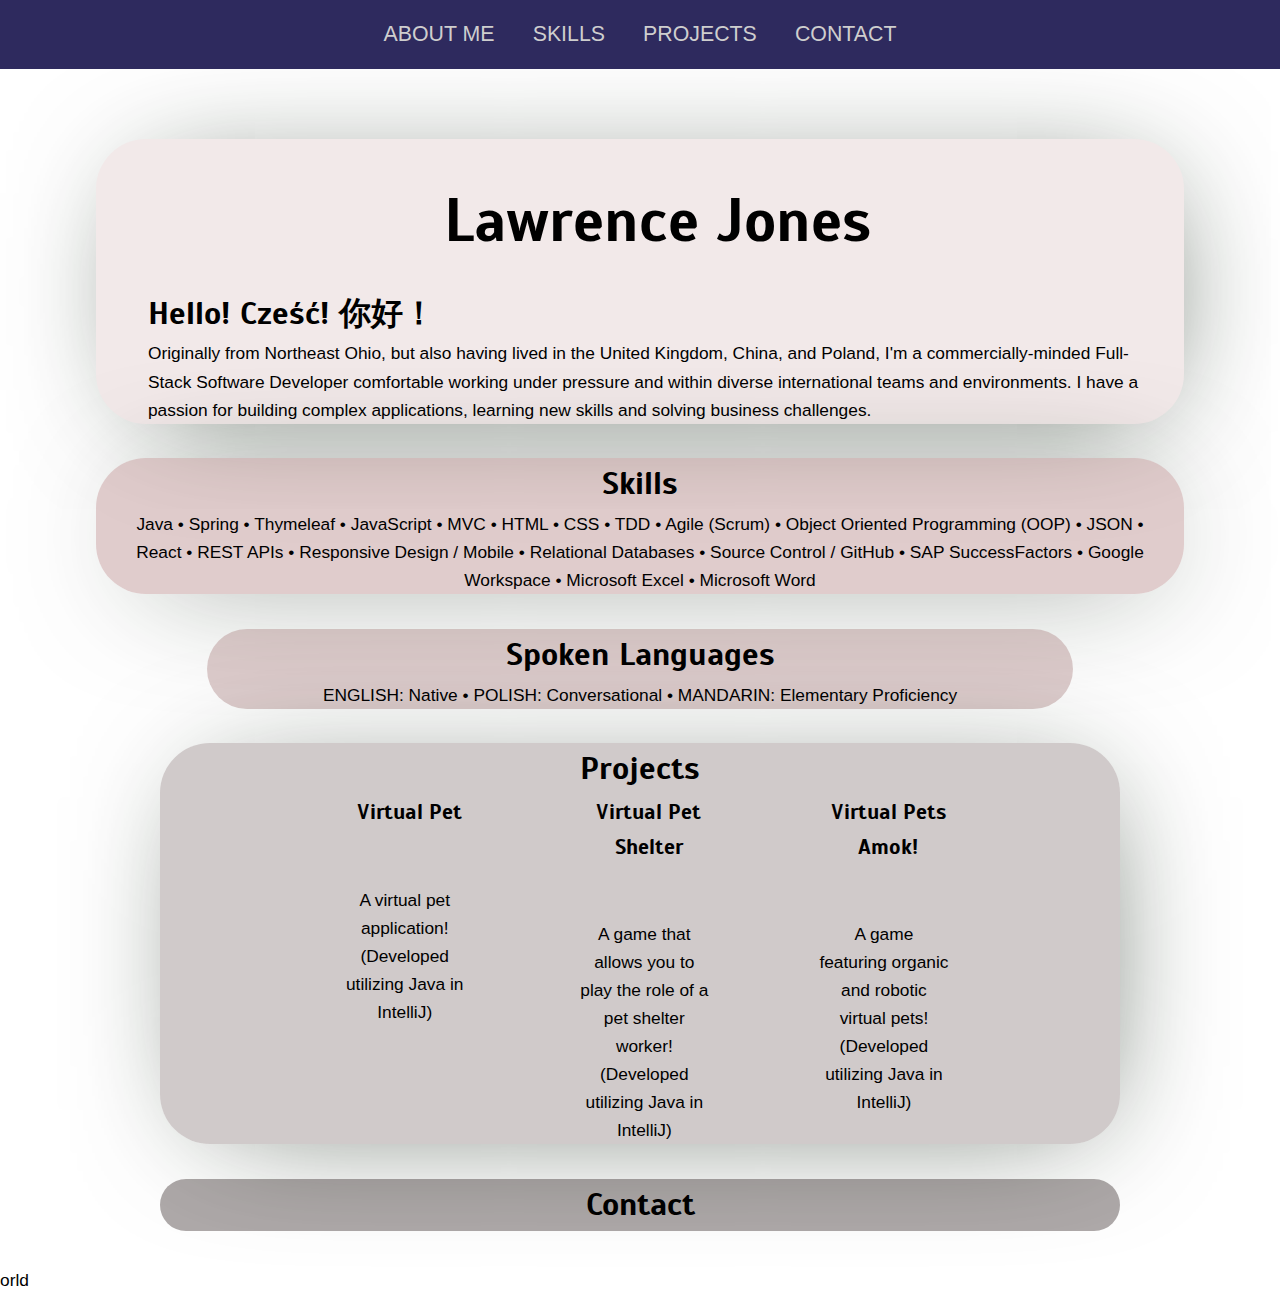
==== index.html @ 0babbcbe "new" ====
<!DOCTYPE html>
<html lang="en">
  <head>
    <meta charset="UTF-8" />
    <meta name="viewport" content="width=device-width, initial-scale=1.0" />
    <link
      rel="stylesheet"
      href="path/to/font-awesome/css/font-awesome.min.css"
    />
    <link rel="stylesheet" href="style.css" />
    <title>Personal Portfolio Site</title>
  </head>

  <body>

    <div class="container1">

      <header class="header">
            <h1 id="header__logo">Lawrence Jones</h1>
        <nav class="header__nav">
          <ul class="header__nav_list">
            <li class="header__nav_listItem"><a href="#">ABOUT ME</a></li>
            <li class="header__nav_listItem"><a href="#">SKILLS</a></li>
            <li class="header__nav_listItem"><a href="#">PROJECTS</a></li>
            <li class="header__nav_listItem"><a href="#">CONTACT</a></li>
          </ul>
        </nav>
      </header>
     
      <section class="profile">
        <figure>
          <img src="assets/Profile.jpg" alt="" class="profile__image" />
        </figure>
        <article class="profile__heading">
          <h2>Hello! Cześć! 你好！</h2>
          <p>
            Originally from Northeast Ohio, but also having lived in the
            United Kingdom, China, and Poland, I'm a commercially-minded Full-Stack Software Developer comfortable working under pressure and within diverse international teams and environments. I have a passion for building complex applications, learning new skills and solving business challenges.
          </p>
        </article>
      </section>
    </div>
    <div class="container2">
        <h2 id="skills__title`">Skills</h2>
        <ul>
          <li> Java • Spring • Thymeleaf • JavaScript • MVC • HTML • CSS • TDD • Agile (Scrum) • Object Oriented Programming (OOP) • JSON • React • REST APIs • Responsive Design / Mobile • Relational Databases • Source Control / GitHub • SAP SuccessFactors • Google Workspace • Microsoft Excel • Microsoft Word</li>
        </ul>
      </header>
        </article>
      </section>
    </div>
    <div class="container3">
      <h2 id="spoken__title`">Spoken Languages</h2>
        <li> ENGLISH: Native • POLISH: Conversational • MANDARIN: Elementary Proficiency</li>
    </header>
      </article>
    </section>
  </div>
    <div class="container4">
    </section>
    <h2 id="projects__logo">Projects</h2>
    <section class="projects">

      <article class="projects__column">
        <h3 class="projects__column">Virtual Pet</h3>
        <figure class="projects__column_figure">
          <img src="assets/virtual-pet.jpg" alt="" class="projects__column" />
          <input
            type="button"
            class="projects__column_button"
            value="Click For Information"
          />
        </figure>
        <p>A virtual pet application! (Developed utilizing Java in IntelliJ)</p>
      </article>
      <article class="projects__column">
        <h3 class="projects__column">Virtual Pet Shelter</h3>
        <figure class="projects__column_figure">
          <img
            src="assets/virtual-pet-shelter.jpg"
            alt=""
            class="projects__column"
          />
          <input
            type="button"
            class="projects__column_button"
            value="Click For Information"
          />
        </figure>
        <p>
          A game that allows you to play the role of a pet shelter worker! (Developed utilizing Java in IntelliJ)
        </p>
      </article>
      <article class="projects__column">
        <h3 class="projects__column">Virtual Pets Amok!</h3>
        <figure class="projects__column_figure">
          <img
            src="assets/virtual-pets-amok.jpg"
            alt=""
            class="projects__column"
          />
          <input
            type="button"
            class="projects__column_button"
            value="Click For Information"
          />
        </figure>
        <p>A game featuring organic and robotic virtual pets! (Developed utilizing Java in IntelliJ) </p>
      </article>
  </div>
</div>
<div class="container5">
    <h2 id="contact__title`">Contact</h2>

  </header>
    </article>
  </section>
</div>
<div class="container3">
</section>
<footer class="footer">

</footer>
    </div>
  </body>
</html>
orld
---- style.css ----
@import url("https://fonts.googleapis.com/css2?family=Heebo&family=Ramabhadra&family=Scada");

* {
  box-sizing: border-box;
  margin: 0;
  padding: 0;
}

html {
  color: #000000;
  font: 18px/1.618 sans-serif;
  font-family:Verdana, Geneva, Tahoma, sans-serif;
  font-size: 13pt;
}

h1 {
  font-style: bold;
  text-align: center;
  font-family: "scada";
}

h2 {
  font-size: 24pt;
  font-style: normal;
  font-family: "scada";
}

h3 {
  font-family: "scada";
  font-size: 16pt;
  font-style: normal;
}

a {
  color: rgb(206, 206, 206);
  padding: 0.2rem 0.1rem;
  text-decoration: none;
  font-size: 16pt;
}

.container1 {
  background-color: #f2e9e9;
  border-radius: 50px;
  margin: 2.25rem auto;
  max-width: 80rem;
  max-height: 50rem;
  margin-top: .5rem;
  margin-bottom: 2em;
  width: 85%;
  box-shadow: 10px 10px 131px -44px rgba(0, 0, 0, 0.75);
  -webkit-box-shadow: 10px 10px 131px -44px rgba(11, 28, 11, 0.75);
  -moz-box-shadow: 10px 10px 131px -44px rgba(0, 0, 0, 0.75);
}

.container2 {
  background-color: #aa72725d;
  border-radius: 50px;
  list-style-type: none;
  list-style: none;
  text-align: center;
  margin: 2.25rem auto;
  max-width: 80rem;
  margin-top: .5em;
  margin-bottom: 2em;
  width: 85%;
  box-shadow: 10px 10px 131px -44px rgba(0, 0, 0, 0.75);
  -webkit-box-shadow: 10px 10px 131px -44px rgba(11, 28, 11, 0.75);
  -moz-box-shadow: 10px 10px 131px -44px rgba(0, 0, 0, 0.75);
}

.container3 {
  background-color: #a576765d;
  border-radius: 50px;
  text-align: center;
  list-style-type: none;
  margin: 3.25rem auto;
  max-width: 50rem;
  margin-top: 1rem;
  margin-bottom: 2em;
  width: 75%;
  box-shadow: 10px 10px 131px -44px rgba(0, 0, 0, 0.75);
  -webkit-box-shadow: 10px 10px 131px -44px rgba(11, 28, 11, 0.75);
  -moz-box-shadow: 10px 10px 131px -44px rgba(0, 0, 0, 0.75);
}

.container4 {
  background-color: #7d6d6d5d;
  border-radius: 50px;
  list-style-type: none;
  text-align: center;
  margin: 3.25rem auto;
  max-width: 60rem;
  margin-top: 1rem;
  margin-bottom: 2em;
  width: 75%;
  box-shadow: 10px 10px 131px -44px rgba(0, 0, 0, 0.75);
  -webkit-box-shadow: 10px 10px 131px -44px rgba(11, 28, 11, 0.75);
  -moz-box-shadow: 10px 10px 131px -44px rgba(0, 0, 0, 0.75);
}

.container5 {
  background-color: #2213135d;
  border-radius: 50px;
  list-style-type: none;
  text-align: center;
  margin: 3.25rem auto;
  max-width: 80rem;
  margin-top: 1rem;
  margin-bottom: 2em;
  width: 75%;
  box-shadow: 10px 10px 131px -44px rgba(0, 0, 0, 0.75);
  -webkit-box-shadow: 10px 10px 131px -44px rgba(11, 28, 11, 0.75);
  -moz-box-shadow: 10px 10px 131px -44px rgba(0, 0, 0, 0.75);
}

.header {
  display: flex;
  align-items: center;
  justify-content: center;
  margin-top: 8em;
  text-shadow: lightblue;
  font-size: 3;
}

#header__logo {
  margin-left: 2rem;
  font-style: bold;
  margin-top: 2rem;
  font-size: 45pt;
  text-align: center;
  margin-bottom: 1;
}

.header__nav_list {
  position: fixed;
  top: 0;
  left: 0;
  width: 100%;
  display: flex;
  flex-flow: row;
  justify-content: center;
  background: rgb(46, 42, 94);
}

.header__nav_listItem {
  list-style-type: none;
  margin: 1rem;
}

.header__nav_listItem:hover {
  background-color: rgb(121, 138, 156);
  border: 1px solid #0e1346;
  border-radius: 0;
  transition: 1.9s;
}

.profile {
  display: flex;
  justify-content: space-between;
  margin: 1rem;
}

.profile__heading {
  display: flex;
  flex-direction: column;
  margin-left: 2rem;
}

.profile__image {
  border-radius: 50px;
  width: 30vw;
  height: auto;
  box-shadow: 4px 8px 9px rgb(54, 54, 54);
  margin-bottom: 25px;
  margin-top: 0;
}

.projects__title {
  text-align: center;
  margin: 10px;
  font-size: 45pt;
}

.container2 ul {
  padding-left: em;
  list-style-type: none;
  justify-content: center;
  margin: 1em;
  margin-top: 0.2px;
}

.projects__column > p {
  justify-content: center;
  text-align: center;
}

.projects {
  justify-content: center;
}

.projects__title {
  text-align: center;
  margin: 10px;
  font-size: 45pt;
}

.projects {
  display: grid;
  grid-template-columns: 1fr 1fr 1fr;
  text-align: center;
  grid-gap: 100px;
  margin-left: auto;
  margin-right: auto;
  width: 33%;
  justify-content: center;
}

.projects__column_figure {
  text-align: center;
}

.projects__column_button {
  border-radius: 5px;
  bottom: 0.5rem;
  color: #1e1729;
  margin: 2px;
  opacity: 0;
  position: relative;
  transition: opacity 0.5s ease-out;
  transition: 1.5s;
}

.projects__column_figure:hover .projects__column_button {
  bottom: 2.5rem;
  opacity: 0.8;
}

.projects__column {
  padding-left: 0.5rem;
  max-width: 250px;
}

.projects__column_title {
  margin: 5rem;
  text-align: center;
}

.projects__column_image {
  text-align: center;
  height: auto;
  max-width: 100%;
}

.projects__ .footer {
  background-color: #ddd;
  display: flex;
  align-items: center;
  justify-content: space-between;
  margin-top: 2rem;
}

.fa {
  border-radius: 8px;
  padding: 10px;
  font-size: 15px;
  text-align: center;
  text-decoration: none;
  width: 2rem;
}

.fa:hover {
  opacity: 0.7;
}

.fa-linkedin {
  background: #3b5998;
  color: white;
}

.fa-github {
  background: #000;
  color: white;
}

footer__copyright {
  margin-left: 1rem;
}

.footer__social {
  margin-right: 1rem;
}

@media only screen and (max-width: 767px) {
  .header {
    align-items: center;
    display: flex;
    flex-direction: column;
    margin: 0;
  }

  .header__nav_list {
    display: flex;
    flex-direction: column;
    justify-content: center;
    margin: 0;
  }

  .profile {
    display: flex;
    align-items: center;
    flex-direction: column;
  }

  .footer {
    align-items: center;
    display: flex;
    flex-direction: column;
  }

  .footer__copyright {
    margin: 0;
  }
}
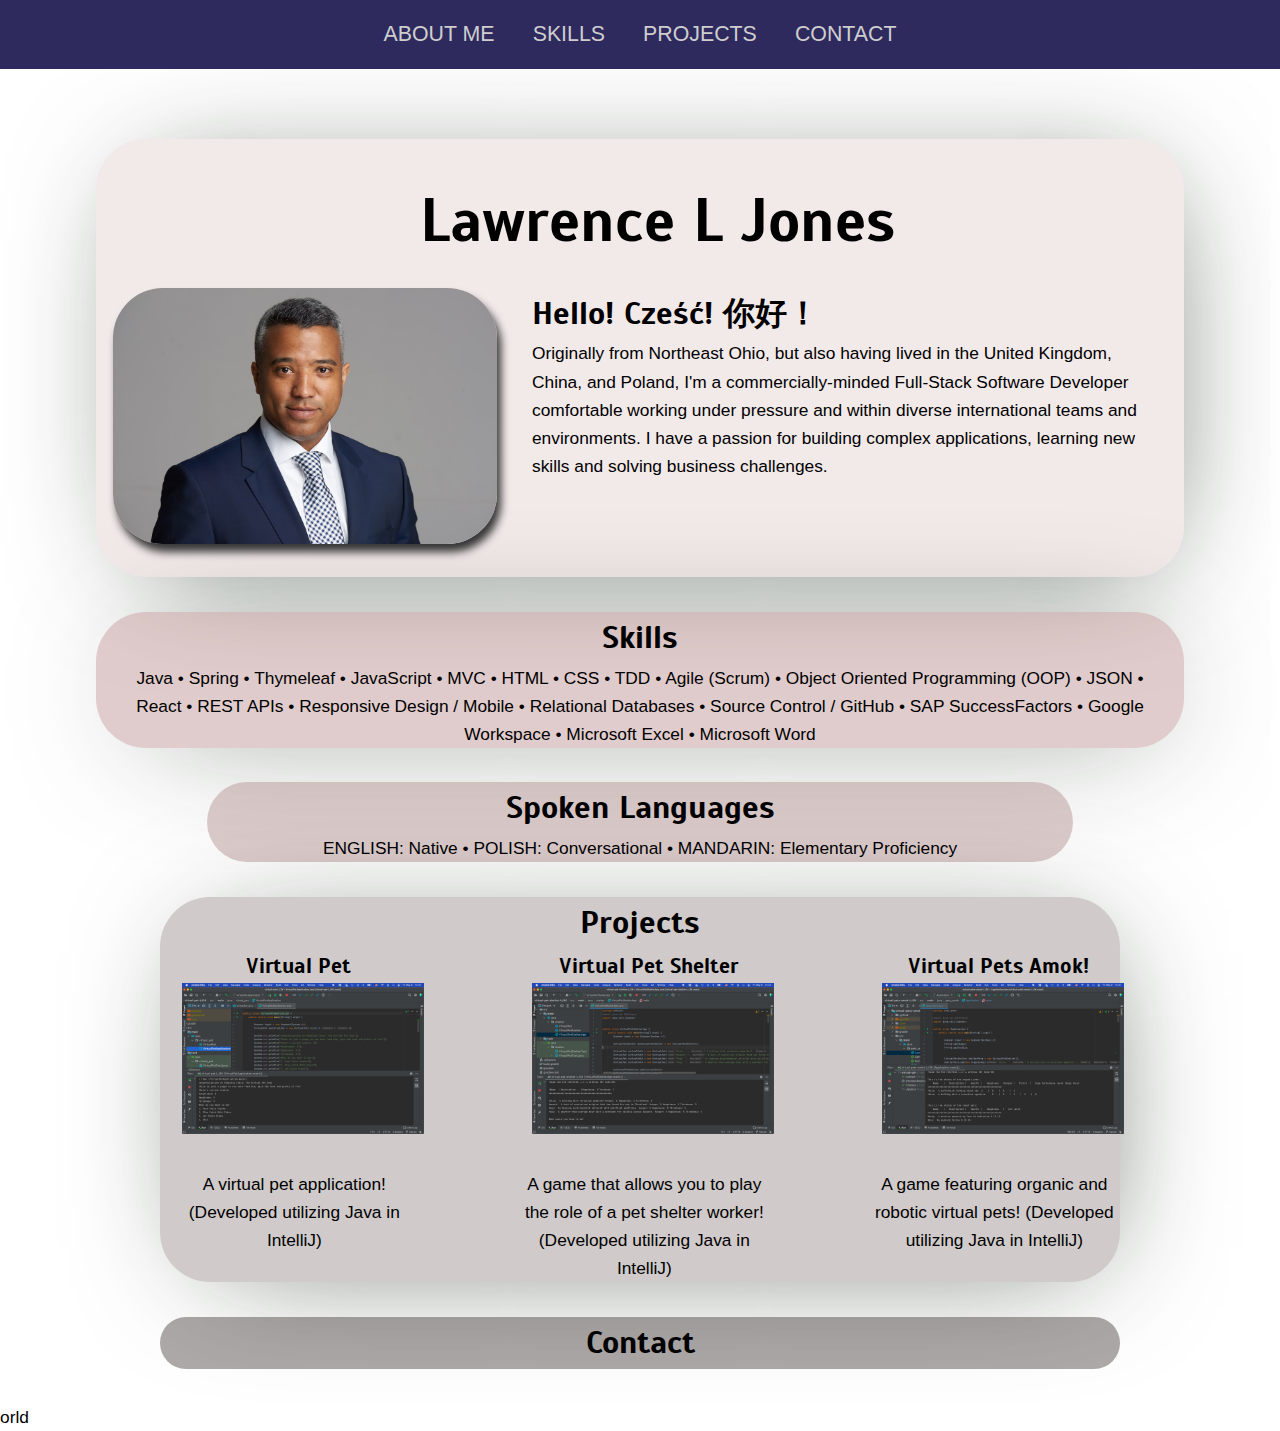
==== commit 3c0426e1: "new" ====
--- a/index.html
+++ b/index.html
@@ -16,7 +16,7 @@
     <div class="container1">
 
       <header class="header">
-            <h1 id="header__logo">Lawrence Jones</h1>
+            <h1 id="header__logo">Lawrence L Jones</h1>
         <nav class="header__nav">
           <ul class="header__nav_list">
             <li class="header__nav_listItem"><a href="#">ABOUT ME</a></li>
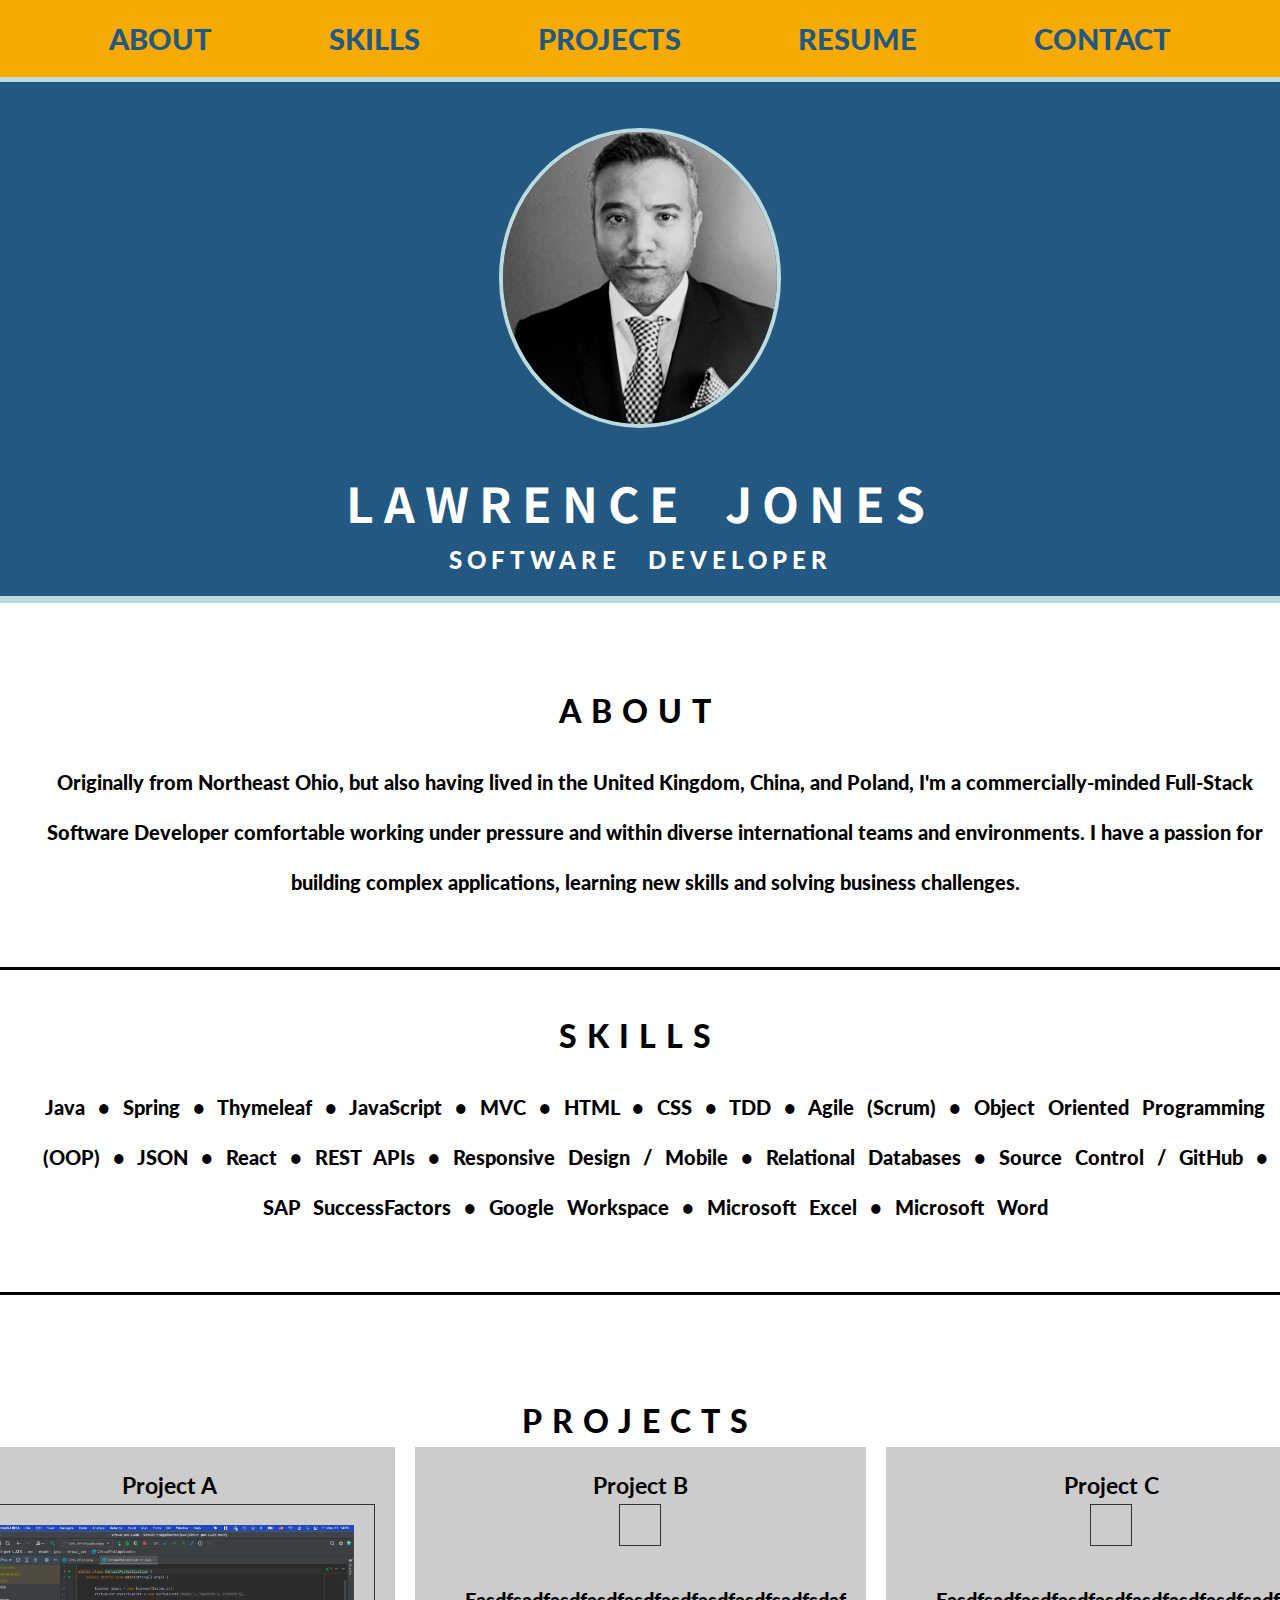
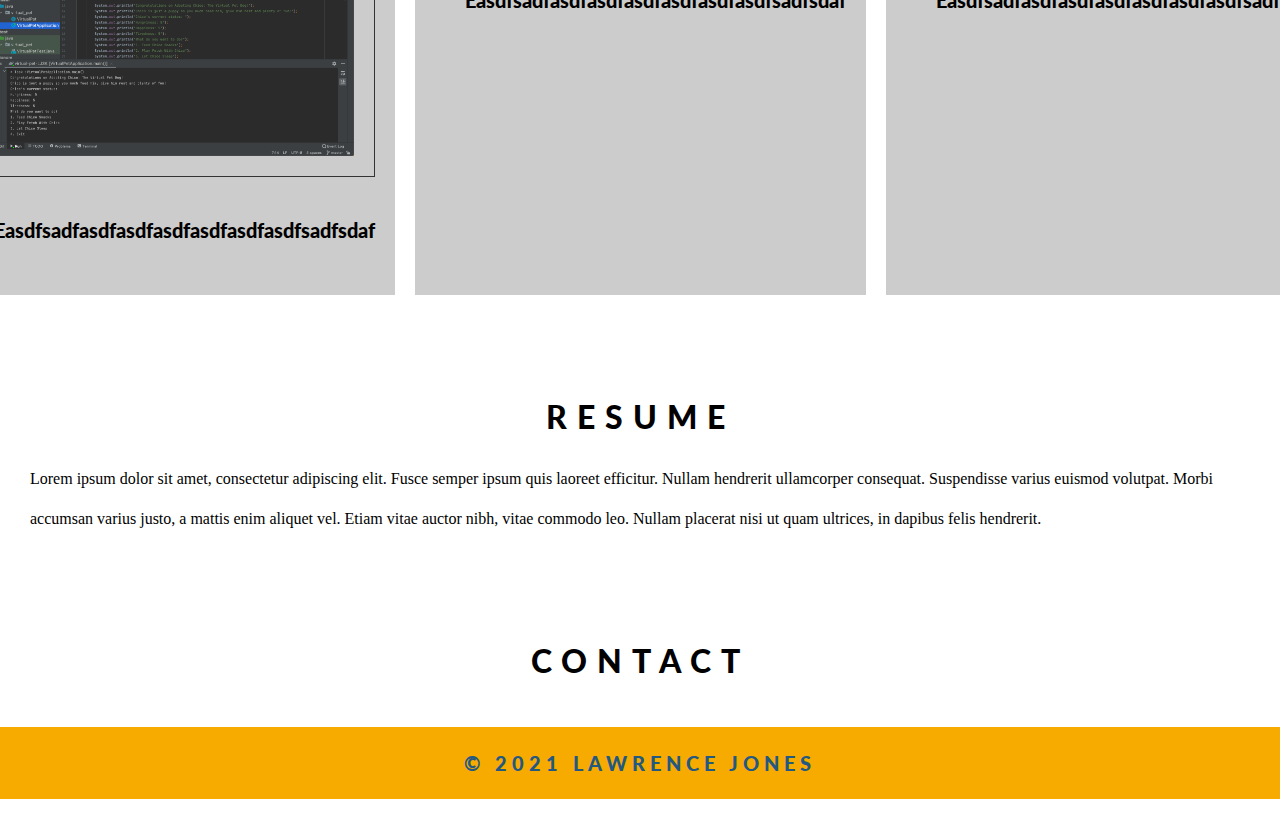
==== commit d730bd6f: "revamped portfolio still needs projects and resume and contact sections finished" ====
--- a/index.html
+++ b/index.html
@@ -2,126 +2,69 @@
 <html lang="en">
   <head>
     <meta charset="UTF-8" />
+    <meta http-equiv="X-UA-Compatible" content="IE=edge" />
     <meta name="viewport" content="width=device-width, initial-scale=1.0" />
-    <link
-      rel="stylesheet"
-      href="path/to/font-awesome/css/font-awesome.min.css"
-    />
-    <link rel="stylesheet" href="style.css" />
-    <title>Personal Portfolio Site</title>
+    <title>The Professional Portfolio of Lawrence Jones</title>
+    <link rel="stylesheet" type="text/css" href="style.css">
   </head>
+  <body></body>
 
-  <body>
+  <header>
+    <img src="assets/profile-2021.jpg" alt="">
+    <h1>LAWRENCE JONES</h1>
+    <span>SOFTWARE DEVELOPER</span>
+  </header>
 
-    <div class="container1">
+  <main>
+    <section id="about"> <h2>ABOUT</h2>
+  <p>Originally from Northeast Ohio, but also having lived in the
+    United Kingdom, China, and Poland, I'm a commercially-minded Full-Stack Software Developer comfortable working under pressure and within diverse international teams and environments. I have a passion for building complex applications, learning new skills and solving business challenges.</p>
+  </section>
 
-      <header class="header">
-            <h1 id="header__logo">Lawrence L Jones</h1>
-        <nav class="header__nav">
-          <ul class="header__nav_list">
-            <li class="header__nav_listItem"><a href="#">ABOUT ME</a></li>
-            <li class="header__nav_listItem"><a href="#">SKILLS</a></li>
-            <li class="header__nav_listItem"><a href="#">PROJECTS</a></li>
-            <li class="header__nav_listItem"><a href="#">CONTACT</a></li>
-          </ul>
-        </nav>
-      </header>
-     
-      <section class="profile">
-        <figure>
-          <img src="assets/Profile.jpg" alt="" class="profile__image" />
-        </figure>
-        <article class="profile__heading">
-          <h2>Hello! Cześć! 你好！</h2>
-          <p>
-            Originally from Northeast Ohio, but also having lived in the
-            United Kingdom, China, and Poland, I'm a commercially-minded Full-Stack Software Developer comfortable working under pressure and within diverse international teams and environments. I have a passion for building complex applications, learning new skills and solving business challenges.
-          </p>
-        </article>
-      </section>
+    <section id="skills"><h2>SKILLS</h2>
+      <p>Java • Spring • Thymeleaf • JavaScript • MVC • HTML • CSS • TDD • Agile (Scrum) • Object Oriented Programming (OOP) • JSON • React • REST APIs • Responsive Design / Mobile • Relational Databases • Source Control / GitHub • SAP SuccessFactors • Google Workspace • Microsoft Excel • Microsoft Word</p>
+    </section>
+
+    <section id="projects"><h2>PROJECTS</h2>
+    <div id="myProjects">
+<article>
+  <h3>Project A</h3>
+  <img src="assets/virtual-pet.jpg">
+  <p>Easdfsadfasdfasdfasdfasdfasdfasdfsadfsdaf</p>
+</article>
+<article>
+  <h3>Project B</h3>
+  <img src="">
+  <p>Easdfsadfasdfasdfasdfasdfasdfasdfsadfsdaf</p>
+</article>
+<article>
+  <h3>Project C</h3>
+  <img src="">
+  <p>Easdfsadfasdfasdfasdfasdfasdfasdfsadfsdaf</p>
+</article>
+
     </div>
-    <div class="container2">
-        <h2 id="skills__title`">Skills</h2>
-        <ul>
-          <li> Java • Spring • Thymeleaf • JavaScript • MVC • HTML • CSS • TDD • Agile (Scrum) • Object Oriented Programming (OOP) • JSON • React • REST APIs • Responsive Design / Mobile • Relational Databases • Source Control / GitHub • SAP SuccessFactors • Google Workspace • Microsoft Excel • Microsoft Word</li>
-        </ul>
-      </header>
-        </article>
-      </section>
-    </div>
-    <div class="container3">
-      <h2 id="spoken__title`">Spoken Languages</h2>
-        <li> ENGLISH: Native • POLISH: Conversational • MANDARIN: Elementary Proficiency</li>
-    </header>
-      </article>
+    
     </section>
-  </div>
-    <div class="container4">
-    </section>
-    <h2 id="projects__logo">Projects</h2>
-    <section class="projects">
 
-      <article class="projects__column">
-        <h3 class="projects__column">Virtual Pet</h3>
-        <figure class="projects__column_figure">
-          <img src="assets/virtual-pet.jpg" alt="" class="projects__column" />
-          <input
-            type="button"
-            class="projects__column_button"
-            value="Click For Information"
-          />
-        </figure>
-        <p>A virtual pet application! (Developed utilizing Java in IntelliJ)</p>
-      </article>
-      <article class="projects__column">
-        <h3 class="projects__column">Virtual Pet Shelter</h3>
-        <figure class="projects__column_figure">
-          <img
-            src="assets/virtual-pet-shelter.jpg"
-            alt=""
-            class="projects__column"
-          />
-          <input
-            type="button"
-            class="projects__column_button"
-            value="Click For Information"
-          />
-        </figure>
-        <p>
-          A game that allows you to play the role of a pet shelter worker! (Developed utilizing Java in IntelliJ)
-        </p>
-      </article>
-      <article class="projects__column">
-        <h3 class="projects__column">Virtual Pets Amok!</h3>
-        <figure class="projects__column_figure">
-          <img
-            src="assets/virtual-pets-amok.jpg"
-            alt=""
-            class="projects__column"
-          />
-          <input
-            type="button"
-            class="projects__column_button"
-            value="Click For Information"
-          />
-        </figure>
-        <p>A game featuring organic and robotic virtual pets! (Developed utilizing Java in IntelliJ) </p>
-      </article>
-  </div>
-</div>
-<div class="container5">
-    <h2 id="contact__title`">Contact</h2>
+    <section id="resume"><h2>RESUME</h2>
+    <p>Lorem ipsum dolor sit amet, consectetur adipiscing elit. Fusce semper ipsum quis laoreet efficitur. Nullam hendrerit ullamcorper consequat. Suspendisse varius euismod volutpat. Morbi accumsan varius justo, a mattis enim aliquet vel. Etiam vitae auctor nibh, vitae commodo leo. Nullam placerat nisi ut quam ultrices, in dapibus felis hendrerit.</p></section>
 
-  </header>
-    </article>
-  </section>
-</div>
-<div class="container3">
-</section>
-<footer class="footer">
 
-</footer>
-    </div>
-  </body>
+    <section id="contact"><h2>CONTACT</h2></section>
+  </main>
+
+
+  <nav>
+    <a href="#about">ABOUT</a>
+    <a href="#skills">SKILLS</a>
+    <a href="#projects">PROJECTS</a>
+    <a href="#resume">RESUME</a>
+    <a href="#contact">CONTACT</a>
+
+
+  </nav>
+  <footer>
+    &copy; 2021 LAWRENCE JONES
+  </footer>
 </html>
-orld
--- a/style.css
+++ b/style.css
@@ -1,323 +1,255 @@
-@import url("https://fonts.googleapis.com/css2?family=Heebo&family=Ramabhadra&family=Scada");
+@import url("https://fonts.googleapis.com/css2?family=Lato");
+@import url("https://fonts.googleapis.com/css2?family=Noto+Sans+JP:wght@700&display=");
 
 * {
+  line-height: 1.618em;
   box-sizing: border-box;
   margin: 0;
   padding: 0;
 }
 
 html {
-  color: #000000;
-  font: 18px/1.618 sans-serif;
-  font-family:Verdana, Geneva, Tahoma, sans-serif;
-  font-size: 13pt;
-}
-
-h1 {
-  font-style: bold;
-  text-align: center;
-  font-family: "scada";
-}
-
-h2 {
-  font-size: 24pt;
-  font-style: normal;
-  font-family: "scada";
-}
-
-h3 {
-  font-family: "scada";
-  font-size: 16pt;
-  font-style: normal;
-}
-
-a {
-  color: rgb(206, 206, 206);
-  padding: 0.2rem 0.1rem;
-  text-decoration: none;
-  font-size: 16pt;
-}
-
-.container1 {
-  background-color: #f2e9e9;
-  border-radius: 50px;
-  margin: 2.25rem auto;
-  max-width: 80rem;
-  max-height: 50rem;
-  margin-top: .5rem;
-  margin-bottom: 2em;
-  width: 85%;
-  box-shadow: 10px 10px 131px -44px rgba(0, 0, 0, 0.75);
-  -webkit-box-shadow: 10px 10px 131px -44px rgba(11, 28, 11, 0.75);
-  -moz-box-shadow: 10px 10px 131px -44px rgba(0, 0, 0, 0.75);
-}
-
-.container2 {
-  background-color: #aa72725d;
-  border-radius: 50px;
-  list-style-type: none;
-  list-style: none;
-  text-align: center;
-  margin: 2.25rem auto;
-  max-width: 80rem;
-  margin-top: .5em;
-  margin-bottom: 2em;
-  width: 85%;
-  box-shadow: 10px 10px 131px -44px rgba(0, 0, 0, 0.75);
-  -webkit-box-shadow: 10px 10px 131px -44px rgba(11, 28, 11, 0.75);
-  -moz-box-shadow: 10px 10px 131px -44px rgba(0, 0, 0, 0.75);
-}
-
-.container3 {
-  background-color: #a576765d;
-  border-radius: 50px;
-  text-align: center;
-  list-style-type: none;
-  margin: 3.25rem auto;
-  max-width: 50rem;
-  margin-top: 1rem;
-  margin-bottom: 2em;
-  width: 75%;
-  box-shadow: 10px 10px 131px -44px rgba(0, 0, 0, 0.75);
-  -webkit-box-shadow: 10px 10px 131px -44px rgba(11, 28, 11, 0.75);
-  -moz-box-shadow: 10px 10px 131px -44px rgba(0, 0, 0, 0.75);
-}
-
-.container4 {
-  background-color: #7d6d6d5d;
-  border-radius: 50px;
-  list-style-type: none;
-  text-align: center;
-  margin: 3.25rem auto;
-  max-width: 60rem;
-  margin-top: 1rem;
-  margin-bottom: 2em;
-  width: 75%;
-  box-shadow: 10px 10px 131px -44px rgba(0, 0, 0, 0.75);
-  -webkit-box-shadow: 10px 10px 131px -44px rgba(11, 28, 11, 0.75);
-  -moz-box-shadow: 10px 10px 131px -44px rgba(0, 0, 0, 0.75);
-}
-
-.container5 {
-  background-color: #2213135d;
-  border-radius: 50px;
-  list-style-type: none;
-  text-align: center;
-  margin: 3.25rem auto;
-  max-width: 80rem;
-  margin-top: 1rem;
-  margin-bottom: 2em;
-  width: 75%;
-  box-shadow: 10px 10px 131px -44px rgba(0, 0, 0, 0.75);
-  -webkit-box-shadow: 10px 10px 131px -44px rgba(11, 28, 11, 0.75);
-  -moz-box-shadow: 10px 10px 131px -44px rgba(0, 0, 0, 0.75);
-}
-
-.header {
+  font-size: 16px;
+  padding-top: em;
+}
+
+header,
+main,
+footer {
+  margin: 0 auto;
+  max-width: 100;
+}
+
+header {
+  padding: 4em 0;
+  background-color: #235882;
+  border-bottom: solid;
+  border-color:#BCDBDE;;
+  padding-bottom: 1em;
+  border-width: 7px;
+}
+
+header img {
+  width: 22vw;
+  text-align: center;
+  display: block;
+  margin-left: auto;
+  margin-right: auto;
+  border: solid;
+  border-color: #BCDBDE;;
+  border-radius: 50%;
+  margin-top: 4em;
+  border-width: 4px;
+}
+
+header img {
+  animation: fadeIn ease 10s;
+  -webkit-animation: fadeIn ease 10s;
+  -moz-animation: fadeIn ease 10s;
+  -o-animation: fadeIn ease 10s;
+  -ms-animation: fadeIn ease 10s;
+}
+@keyframes fadeIn {
+  0% {opacity:0;}
+  100% {opacity:1;}
+}
+
+@-moz-keyframes fadeIn {
+  0% {opacity:0;}
+  100% {opacity:1;}
+}
+
+@-webkit-keyframes fadeIn {
+  0% {opacity:0;}
+  100% {opacity:1;}
+}
+
+@-o-keyframes fadeIn {
+  0% {opacity:0;}
+  100% {opacity:1;}
+}
+
+@-ms-keyframes fadeIn {
+  0% {opacity:0;}
+  100% {opacity:1;}
+}
+
+header h1 {
+  font-size: 3em;
+  text-align: center;
+  padding-top: .75em;
+  font-family: "Noto Sans JP", sans-serif;
+  word-spacing: 15px;
+  letter-spacing: 10px;
+  color: #ffffff;
+}
+
+header span {
+  font-size: 1.5em;
+  color: #ffffff;
+  justify-content: center;
+  text-align: center;
   display: flex;
-  align-items: center;
-  justify-content: center;
-  margin-top: 8em;
-  text-shadow: lightblue;
-  font-size: 3;
-}
-
-#header__logo {
-  margin-left: 2rem;
-  font-style: bold;
-  margin-top: 2rem;
-  font-size: 45pt;
-  text-align: center;
-  margin-bottom: 1;
-}
-
-.header__nav_list {
+  font-family: "Lato", sans-serif;
+  font-weight: 900;
+  word-spacing: 16px;
+  letter-spacing: 5px;
+}
+
+header span {
+  animation: fadeIn ease 10s;
+  -webkit-animation: fadeIn ease 10s;
+  -moz-animation: fadeIn ease 10s;
+  -o-animation: fadeIn ease 10s;
+  -ms-animation: fadeIn ease 10s;
+}
+@keyframes fadeIn {
+  0% {opacity:0;}
+  100% {opacity:1;}
+}
+
+@-moz-keyframes fadeIn {
+  0% {opacity:0;}
+  100% {opacity:1;}
+}
+
+@-webkit-keyframes fadeIn {
+  0% {opacity:0;}
+  100% {opacity:1;}
+}
+
+@-o-keyframes fadeIn {
+  0% {opacity:0;}
+  100% {opacity:1;}
+}
+
+@-ms-keyframes fadeIn {
+  0% {opacity:0;}
+  100% {opacity:1;}
+}
+
+nav {
   position: fixed;
   top: 0;
   left: 0;
   width: 100%;
   display: flex;
   flex-flow: row;
+  background-color: #F7AB00;
   justify-content: center;
-  background: rgb(46, 42, 94);
-}
-
-.header__nav_listItem {
+  border-bottom: solid 5px;
+  border-color: #BCDBDE;
+
+}
+
+nav a {
+  text-decoration: none;
+  color: #235882;
+  padding: 0.5em 2em;
+  font-family: "Lato", sans-serif;
+  font-size: 22pt;
+  font-weight: 900;
+}
+
+nav a:hover {
+  background: #648ec9;
+}
+section {
+  margin: 1em 0;
+  padding-top: 3em;
+  min-height: 5em;
+}
+
+p {
+  margin: 1em 0;
+  padding-left: 30px;
+  line-height: 2.5;
+}
+
+section ul {
+  padding-left: 1.5em;
+}
+
+h2 {
+  margin-top: 1em;
+  text-align: center;
+  font-family: "Lato", sans-serif;
+  font-weight: 900;
+  font-size: 24pt;
+  letter-spacing: 10px;
+}
+
+#about{
   list-style-type: none;
-  margin: 1rem;
-}
-
-.header__nav_listItem:hover {
-  background-color: rgb(121, 138, 156);
-  border: 1px solid #0e1346;
-  border-radius: 0;
-  transition: 1.9s;
-}
-
-.profile {
-  display: flex;
-  justify-content: space-between;
-  margin: 1rem;
-}
-
-.profile__heading {
-  display: flex;
-  flex-direction: column;
-  margin-left: 2rem;
-}
-
-.profile__image {
-  border-radius: 50px;
-  width: 30vw;
-  height: auto;
-  box-shadow: 4px 8px 9px rgb(54, 54, 54);
-  margin-bottom: 25px;
-  margin-top: 0;
-}
-
-.projects__title {
-  text-align: center;
-  margin: 10px;
-  font-size: 45pt;
-}
-
-.container2 ul {
-  padding-left: em;
+  list-style: none;
+  text-align: center;
+  margin: 2.25rem auto;
+  max-width: 80rem;
+  margin-top: .5em;
+  margin-bottom: 2em;
+  font-family: "Lato", sans-serif;
+  font-weight: 900;
+  font-size: 15pt;
+  border-bottom: #000000;
+  border-bottom: solid;
+  padding-bottom: 2em;
+  padding-top: 2em;
+  
+}
+
+  
+#myProjects {
+  display: grid;
+  grid-template-columns: repeat(3, 1fr);
+  grid-template-rows: auto;
+  justify-content: center;
+  text-align: center;
+  grid-column-gap: 1em;
+  font-family: "Lato", sans-serif;
+  font-weight: 900;
+  font-size: 15pt;
+}
+
+#myProjects article {
+  background: #ccc;
+  padding: 1em;
+}
+
+#myProjects article img {
+  background: #ccc;
+  padding: 1em;
+  width: 100%;
+  border: 1px solid #333;
+}
+
+#skills {
   list-style-type: none;
-  justify-content: center;
-  margin: 1em;
-  margin-top: 0.2px;
-}
-
-.projects__column > p {
-  justify-content: center;
-  text-align: center;
-}
-
-.projects {
-  justify-content: center;
-}
-
-.projects__title {
-  text-align: center;
-  margin: 10px;
-  font-size: 45pt;
-}
-
-.projects {
-  display: grid;
-  grid-template-columns: 1fr 1fr 1fr;
-  text-align: center;
-  grid-gap: 100px;
-  margin-left: auto;
-  margin-right: auto;
-  width: 33%;
-  justify-content: center;
-}
-
-.projects__column_figure {
-  text-align: center;
-}
-
-.projects__column_button {
-  border-radius: 5px;
-  bottom: 0.5rem;
-  color: #1e1729;
-  margin: 2px;
-  opacity: 0;
-  position: relative;
-  transition: opacity 0.5s ease-out;
-  transition: 1.5s;
-}
-
-.projects__column_figure:hover .projects__column_button {
-  bottom: 2.5rem;
-  opacity: 0.8;
-}
-
-.projects__column {
-  padding-left: 0.5rem;
-  max-width: 250px;
-}
-
-.projects__column_title {
-  margin: 5rem;
-  text-align: center;
-}
-
-.projects__column_image {
-  text-align: center;
-  height: auto;
-  max-width: 100%;
-}
-
-.projects__ .footer {
-  background-color: #ddd;
-  display: flex;
-  align-items: center;
-  justify-content: space-between;
-  margin-top: 2rem;
-}
-
-.fa {
-  border-radius: 8px;
-  padding: 10px;
-  font-size: 15px;
-  text-align: center;
-  text-decoration: none;
-  width: 2rem;
-}
-
-.fa:hover {
-  opacity: 0.7;
-}
-
-.fa-linkedin {
-  background: #3b5998;
-  color: white;
-}
-
-.fa-github {
-  background: #000;
-  color: white;
-}
-
-footer__copyright {
-  margin-left: 1rem;
-}
-
-.footer__social {
-  margin-right: 1rem;
-}
-
-@media only screen and (max-width: 767px) {
-  .header {
-    align-items: center;
-    display: flex;
-    flex-direction: column;
-    margin: 0;
-  }
-
-  .header__nav_list {
-    display: flex;
-    flex-direction: column;
-    justify-content: center;
-    margin: 0;
-  }
-
-  .profile {
-    display: flex;
-    align-items: center;
-    flex-direction: column;
-  }
-
-  .footer {
-    align-items: center;
-    display: flex;
-    flex-direction: column;
-  }
-
-  .footer__copyright {
-    margin: 0;
-  }
-}
+  list-style: none;
+  text-align: center;
+  margin: 2.25rem auto;
+  max-width: 80rem;
+  margin-top: 0em;
+  margin-bottom: 1em;
+  font-family: "Lato", sans-serif;
+  font-weight: 900;
+  font-size: 15pt;
+  padding-top: 0em;
+  border-bottom: #000000;
+  border-bottom: solid;
+  border-width: 100%;
+  padding-bottom: 2em;
+  word-spacing: 8px;
+}
+
+footer {
+  margin-top: 2em;
+  margin-bottom: 1em;
+  text-align: center;
+  background-color: #F7AB00;
+ font-size: 15pt;
+  color: #235882;
+  padding: 1em 0;
+  font-family: "Lato", sans-serif;
+  font-weight: 900;
+  letter-spacing: 5px;
+}
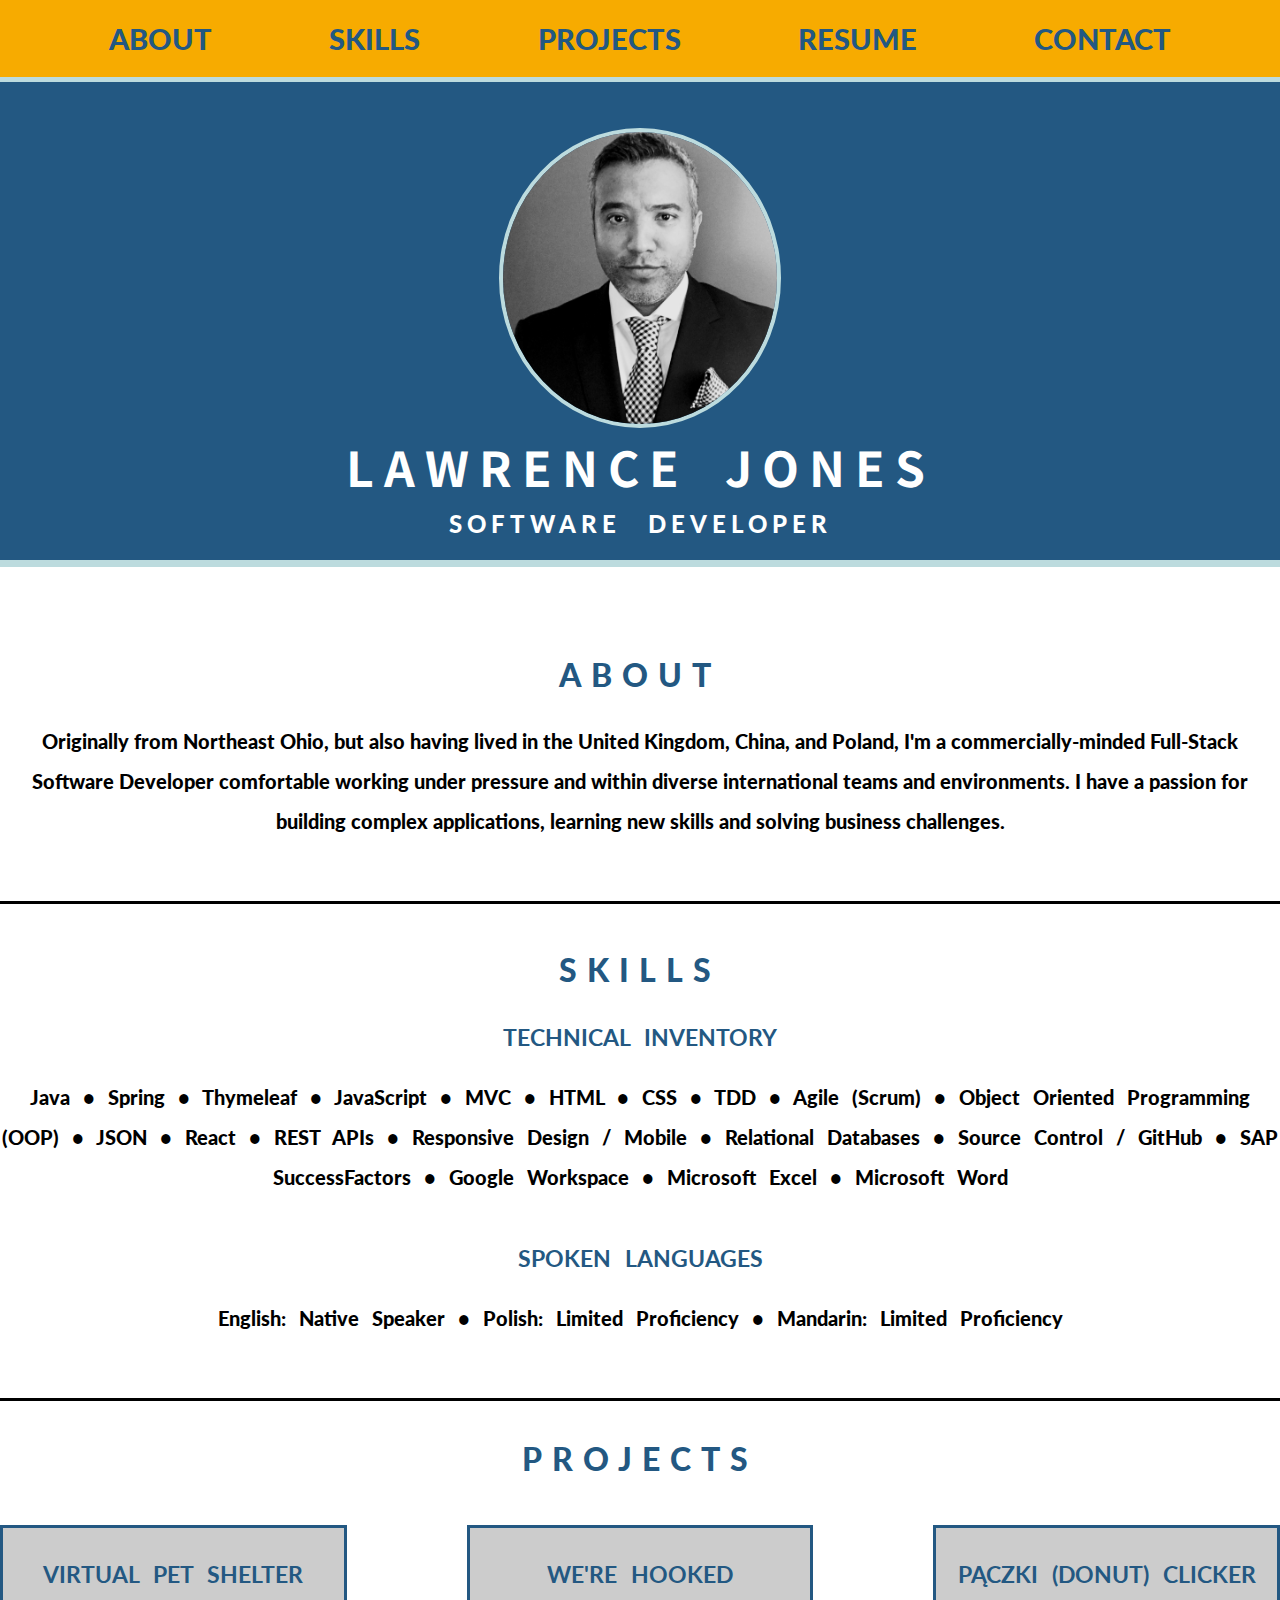
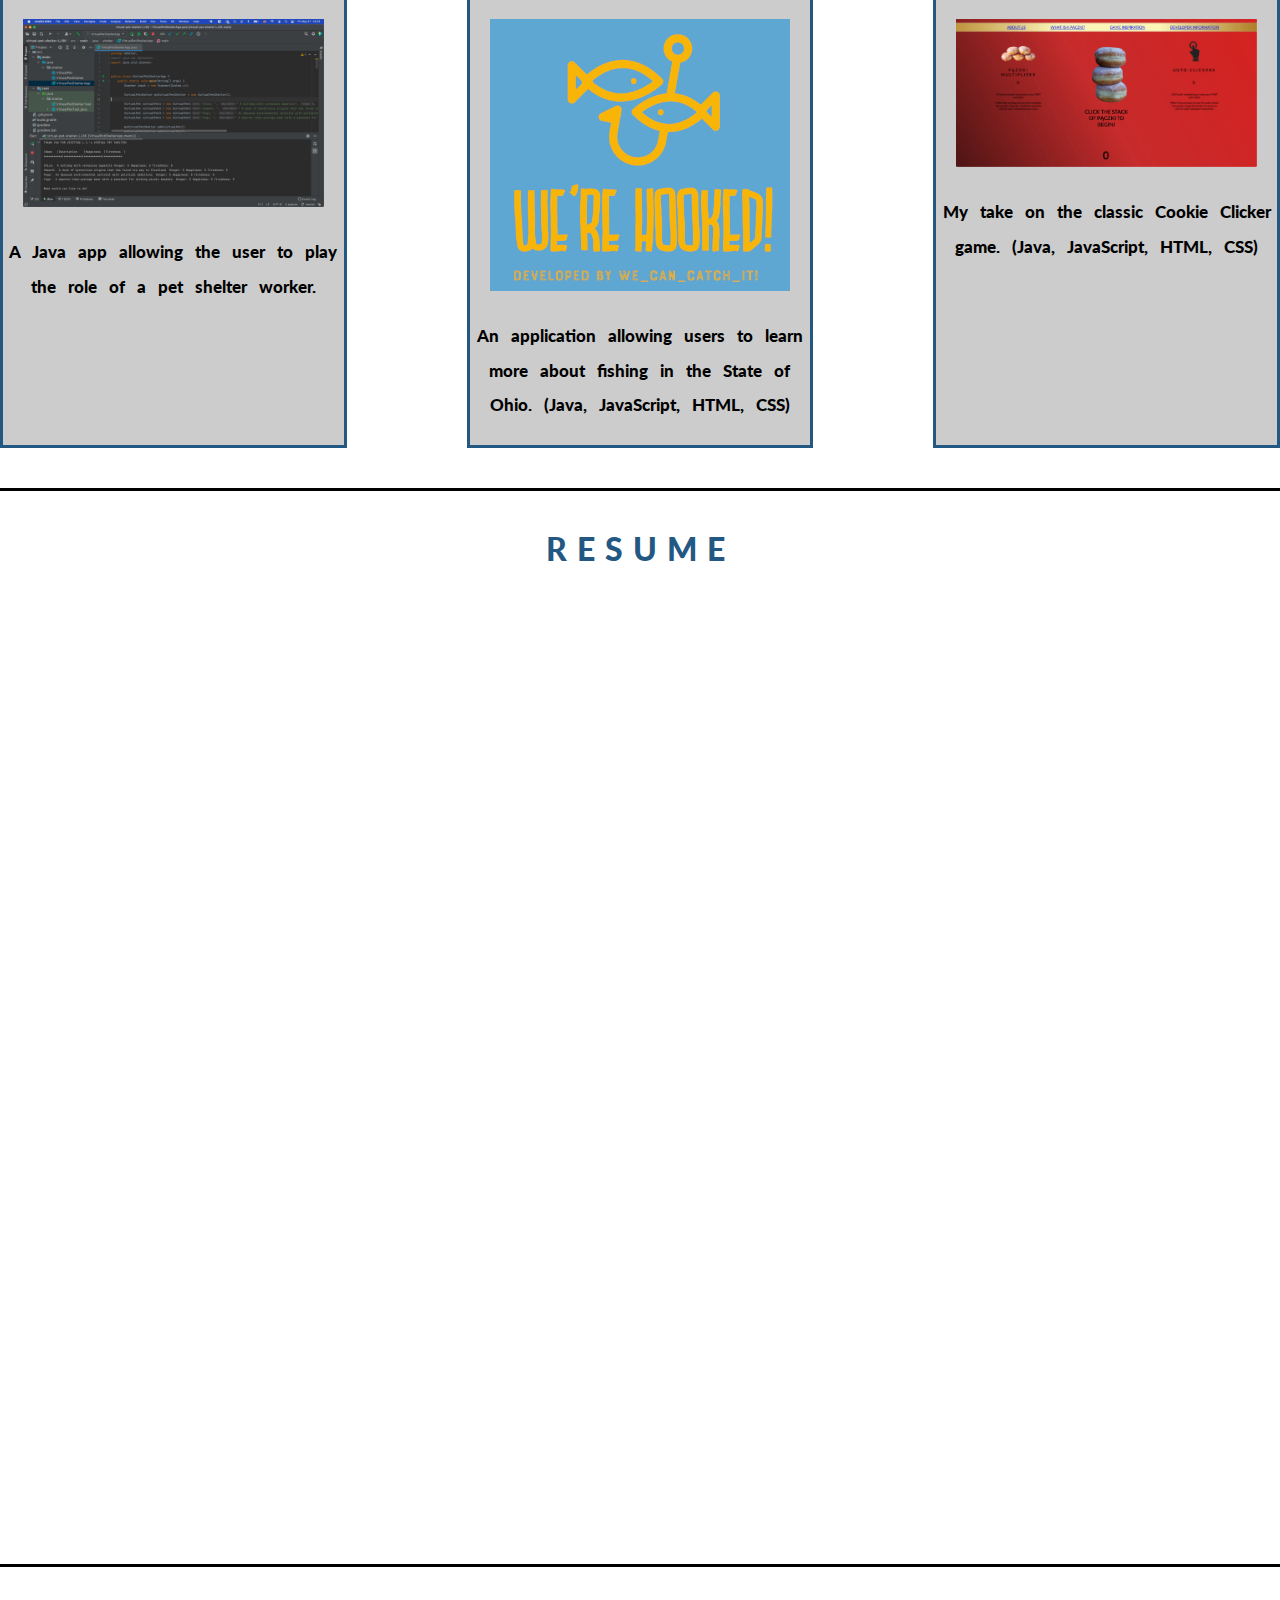
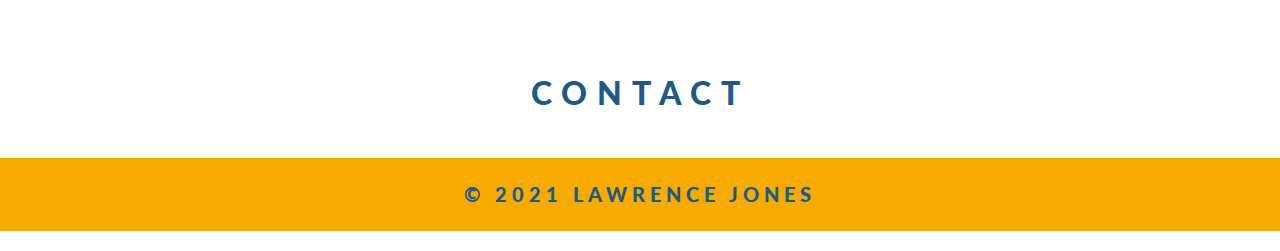
==== commit 3a7f5e66: "updated resume" ====
--- a/index.html
+++ b/index.html
@@ -22,33 +22,41 @@
   </section>
 
     <section id="skills"><h2>SKILLS</h2>
+      <h3>TECHNICAL INVENTORY</h3>
       <p>Java • Spring • Thymeleaf • JavaScript • MVC • HTML • CSS • TDD • Agile (Scrum) • Object Oriented Programming (OOP) • JSON • React • REST APIs • Responsive Design / Mobile • Relational Databases • Source Control / GitHub • SAP SuccessFactors • Google Workspace • Microsoft Excel • Microsoft Word</p>
+      <h3>SPOKEN LANGUAGES</h3>
+      <p>English: Native Speaker • Polish: Limited Proficiency • Mandarin: Limited Proficiency</p>
     </section>
 
     <section id="projects"><h2>PROJECTS</h2>
     <div id="myProjects">
 <article>
-  <h3>Project A</h3>
-  <img src="assets/virtual-pet.jpg">
-  <p>Easdfsadfasdfasdfasdfasdfasdfasdfsadfsdaf</p>
+  <h3>VIRTUAL PET SHELTER</h3>
+  <a href="https://github.com/2021-Spring-Part-Time/virtual-pet-shelter-LJ3K"><img src="./assets/virtual-pet-shelter.jpg"></a>
+  <p>A Java app allowing the user to play the role of a pet shelter worker.</p>
 </article>
 <article>
-  <h3>Project B</h3>
-  <img src="">
-  <p>Easdfsadfasdfasdfasdfasdfasdfasdfsadfsdaf</p>
+  <h3>WE'RE HOOKED</h3>
+  <a href="https://github.com/pt-spring-2021-final-projects/were-hooked-repo"><img src="./assets/hooked.png"></a>
+  <p>An application allowing users to learn more about fishing in the State of Ohio. (Java, JavaScript, HTML, CSS)</p>
 </article>
 <article>
-  <h3>Project C</h3>
-  <img src="">
-  <p>Easdfsadfasdfasdfasdfasdfasdfasdfsadfsdaf</p>
+  <h3>PĄCZKI (DONUT) CLICKER</h3>
+  <a href="https://github.com/2021-Spring-Part-Time/virtual-pet-shelter-LJ3K"><img src="./assets/clicker.png"></a>
+  <p>My take on the classic Cookie Clicker game. (Java, JavaScript, HTML, CSS)</p>
 </article>
+
 
     </div>
     
     </section>
 
     <section id="resume"><h2>RESUME</h2>
-    <p>Lorem ipsum dolor sit amet, consectetur adipiscing elit. Fusce semper ipsum quis laoreet efficitur. Nullam hendrerit ullamcorper consequat. Suspendisse varius euismod volutpat. Morbi accumsan varius justo, a mattis enim aliquet vel. Etiam vitae auctor nibh, vitae commodo leo. Nullam placerat nisi ut quam ultrices, in dapibus felis hendrerit.</p></section>
+          <div>
+              <iframe id="pdf" src="./assets/lawrence.pdf" title="webviewer" frameborder="0" width="800" height="900"></iframe>
+          </div>
+      </div>
+  </section>
 
 
     <section id="contact"><h2>CONTACT</h2></section>
--- a/style.css
+++ b/style.css
@@ -24,7 +24,7 @@
   padding: 4em 0;
   background-color: #235882;
   border-bottom: solid;
-  border-color:#BCDBDE;;
+  border-color: #bcdbde;
   padding-bottom: 1em;
   border-width: 7px;
 }
@@ -36,7 +36,7 @@
   margin-left: auto;
   margin-right: auto;
   border: solid;
-  border-color: #BCDBDE;;
+  border-color: #bcdbde;
   border-radius: 50%;
   margin-top: 4em;
   border-width: 4px;
@@ -50,34 +50,53 @@
   -ms-animation: fadeIn ease 10s;
 }
 @keyframes fadeIn {
-  0% {opacity:0;}
-  100% {opacity:1;}
+  0% {
+    opacity: 0;
+  }
+  100% {
+    opacity: 1;
+  }
 }
 
 @-moz-keyframes fadeIn {
-  0% {opacity:0;}
-  100% {opacity:1;}
+  0% {
+    opacity: 0;
+  }
+  100% {
+    opacity: 1;
+  }
 }
 
 @-webkit-keyframes fadeIn {
-  0% {opacity:0;}
-  100% {opacity:1;}
+  0% {
+    opacity: 0;
+  }
+  100% {
+    opacity: 1;
+  }
 }
 
 @-o-keyframes fadeIn {
-  0% {opacity:0;}
-  100% {opacity:1;}
+  0% {
+    opacity: 0;
+  }
+  100% {
+    opacity: 1;
+  }
 }
 
 @-ms-keyframes fadeIn {
-  0% {opacity:0;}
-  100% {opacity:1;}
+  0% {
+    opacity: 0;
+  }
+  100% {
+    opacity: 1;
+  }
 }
 
 header h1 {
   font-size: 3em;
   text-align: center;
-  padding-top: .75em;
   font-family: "Noto Sans JP", sans-serif;
   word-spacing: 15px;
   letter-spacing: 10px;
@@ -104,28 +123,48 @@
   -ms-animation: fadeIn ease 10s;
 }
 @keyframes fadeIn {
-  0% {opacity:0;}
-  100% {opacity:1;}
+  0% {
+    opacity: 0;
+  }
+  100% {
+    opacity: 1;
+  }
 }
 
 @-moz-keyframes fadeIn {
-  0% {opacity:0;}
-  100% {opacity:1;}
+  0% {
+    opacity: 0;
+  }
+  100% {
+    opacity: 1;
+  }
 }
 
 @-webkit-keyframes fadeIn {
-  0% {opacity:0;}
-  100% {opacity:1;}
+  0% {
+    opacity: 0;
+  }
+  100% {
+    opacity: 1;
+  }
 }
 
 @-o-keyframes fadeIn {
-  0% {opacity:0;}
-  100% {opacity:1;}
+  0% {
+    opacity: 0;
+  }
+  100% {
+    opacity: 1;
+  }
 }
 
 @-ms-keyframes fadeIn {
-  0% {opacity:0;}
-  100% {opacity:1;}
+  0% {
+    opacity: 0;
+  }
+  100% {
+    opacity: 1;
+  }
 }
 
 nav {
@@ -135,11 +174,10 @@
   width: 100%;
   display: flex;
   flex-flow: row;
-  background-color: #F7AB00;
+  background-color: #f7ab00;
   justify-content: center;
   border-bottom: solid 5px;
-  border-color: #BCDBDE;
-
+  border-color: #bcdbde;
 }
 
 nav a {
@@ -160,10 +198,15 @@
   min-height: 5em;
 }
 
+article {
+  border: solid;
+  margin-top: 2em;
+}
+
 p {
   margin: 1em 0;
-  padding-left: 30px;
-  line-height: 2.5;
+  text-align: center;
+  line-height: 2em;
 }
 
 section ul {
@@ -177,15 +220,21 @@
   font-weight: 900;
   font-size: 24pt;
   letter-spacing: 10px;
-}
-
-#about{
-  list-style-type: none;
-  list-style: none;
-  text-align: center;
-  margin: 2.25rem auto;
-  max-width: 80rem;
-  margin-top: .5em;
+  color: #235882;
+}
+
+h3 {
+  padding-top: 1em;
+  color: #235882;
+}
+
+#about {
+  list-style-type: none;
+  list-style: none;
+  text-align: center;
+  margin: 2.25rem auto;
+  max-width: 80rem;
+  margin-top: 0.5em;
   margin-bottom: 2em;
   font-family: "Lato", sans-serif;
   font-weight: 900;
@@ -194,17 +243,15 @@
   border-bottom: solid;
   padding-bottom: 2em;
   padding-top: 2em;
-  
-}
-
-  
+}
+
 #myProjects {
   display: grid;
   grid-template-columns: repeat(3, 1fr);
   grid-template-rows: auto;
   justify-content: center;
   text-align: center;
-  grid-column-gap: 1em;
+  grid-column-gap: 6em;
   font-family: "Lato", sans-serif;
   font-weight: 900;
   font-size: 15pt;
@@ -212,17 +259,85 @@
 
 #myProjects article {
   background: #ccc;
-  padding: 1em;
+  padding: 0.25em;
+  border-color: #235882;
 }
 
 #myProjects article img {
   background: #ccc;
-  padding: 1em;
+  padding: 15px;
   width: 100%;
-  border: 1px solid #333;
+  margin-top: 0.5em;
+  border-radius: 1%;
+  padding-bottom: 2px;
+}
+
+#myProjects h3 {
+  color: #235882;
+}
+
+#myProjects p {
+  font-size: 13pt;
 }
 
 #skills {
+  list-style-type: none;
+  list-style: none;
+  text-align: center;
+  margin: 2.25rem auto;
+  max-width: 80rem;
+  margin-top: 0em;
+  margin-bottom: 1em;
+  font-family: "Lato", sans-serif;
+  font-weight: 900;
+  font-size: 15pt;
+  padding-top: 0em;
+  border-bottom: #000000;
+  border-bottom: solid;
+  border-width: 100%;
+  padding-bottom: 2em;
+  word-spacing: 8px;
+}
+
+#resume {
+  list-style-type: none;
+  list-style: none;
+  text-align: center;
+  margin: 2.25rem auto;
+  max-width: 80rem;
+  margin-top: 0em;
+  margin-bottom: 1em;
+  font-family: "Lato", sans-serif;
+  font-weight: 900;
+  font-size: 15pt;
+  padding-top: 0em;
+  border-bottom: #000000;
+  border-bottom: solid;
+  border-width: 100%;
+  padding-bottom: 2em;
+  word-spacing: 8px;
+}
+
+#skills {
+  list-style-type: none;
+  list-style: none;
+  text-align: center;
+  margin: 2.25rem auto;
+  max-width: 80rem;
+  margin-top: 0em;
+  margin-bottom: 1em;
+  font-family: "Lato", sans-serif;
+  font-weight: 900;
+  font-size: 15pt;
+  padding-top: 0em;
+  border-bottom: #000000;
+  border-bottom: solid;
+  border-width: 100%;
+  padding-bottom: 2em;
+  word-spacing: 8px;
+}
+
+#projects {
   list-style-type: none;
   list-style: none;
   text-align: center;
@@ -245,11 +360,15 @@
   margin-top: 2em;
   margin-bottom: 1em;
   text-align: center;
-  background-color: #F7AB00;
- font-size: 15pt;
+  background-color: #f7ab00;
+  font-size: 15pt;
   color: #235882;
   padding: 1em 0;
   font-family: "Lato", sans-serif;
   font-weight: 900;
   letter-spacing: 5px;
 }
+
+#resume div {
+  padding-top: 2em;
+}
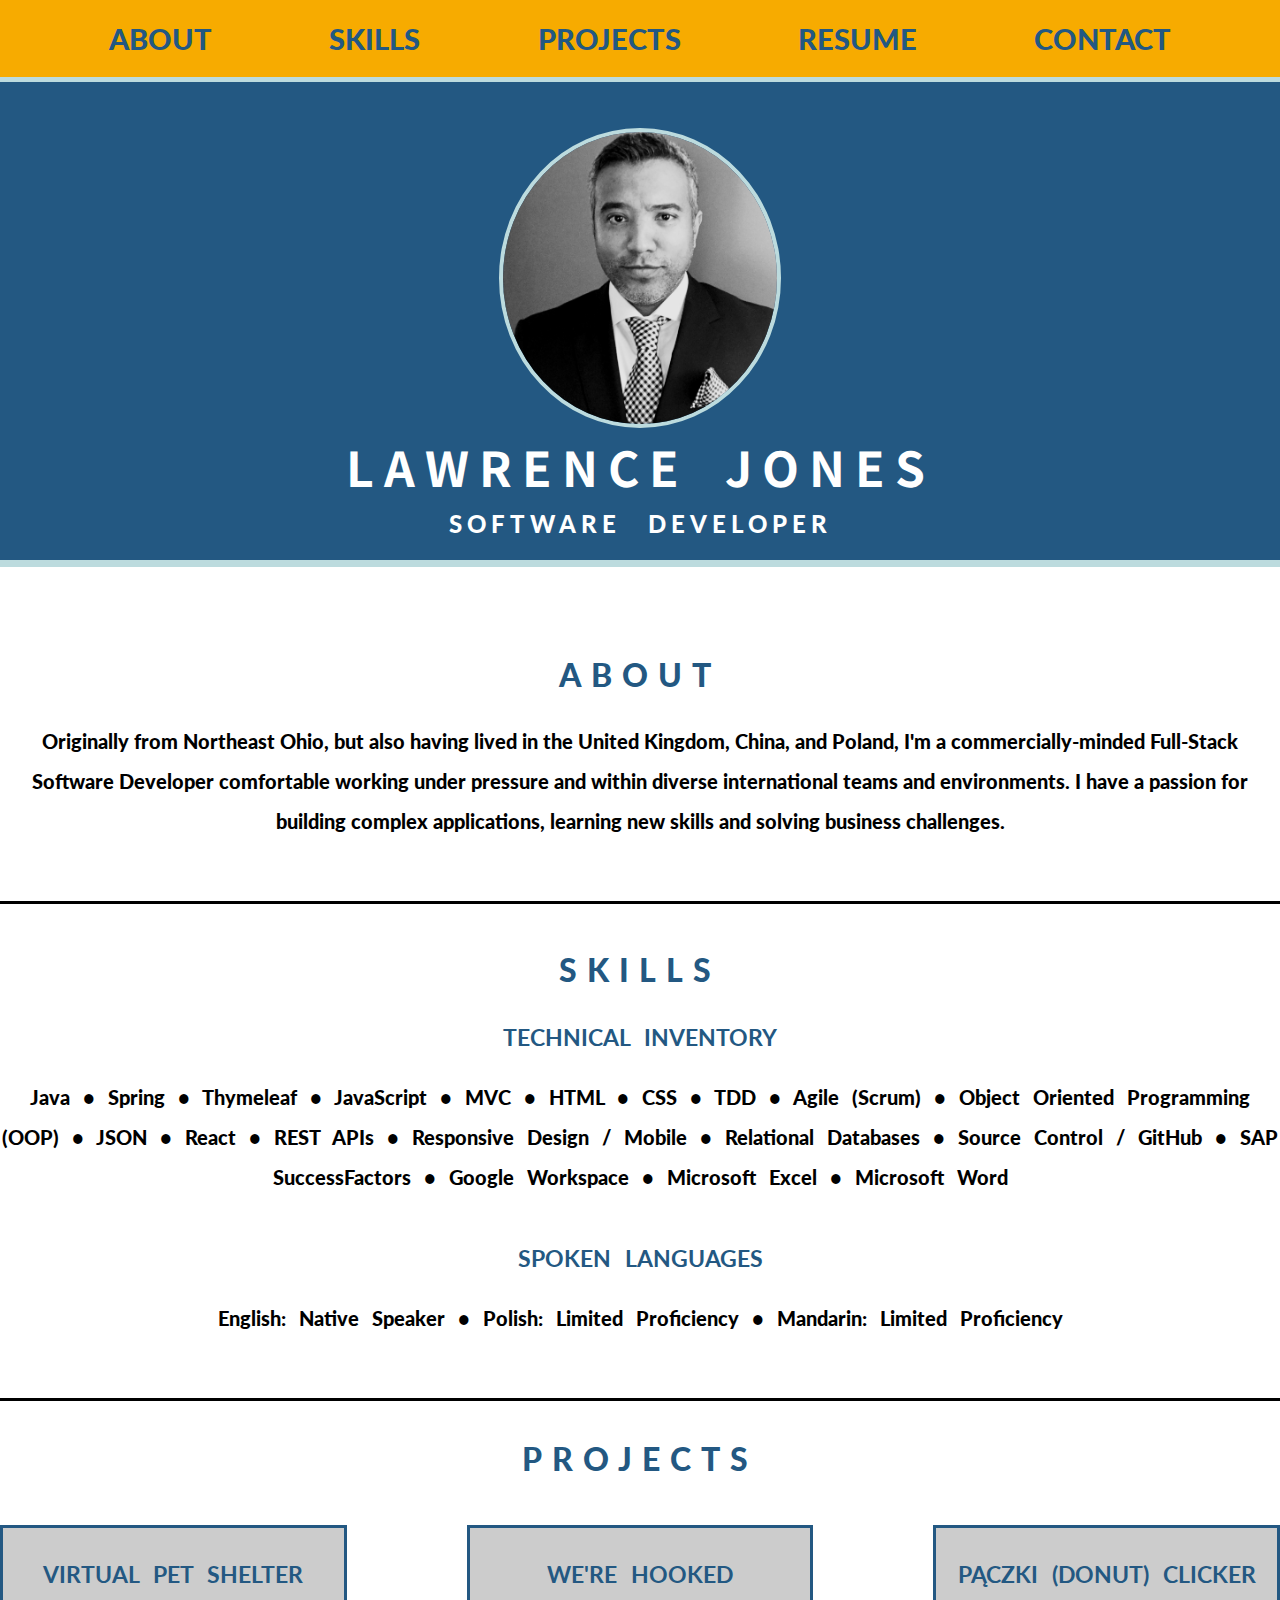
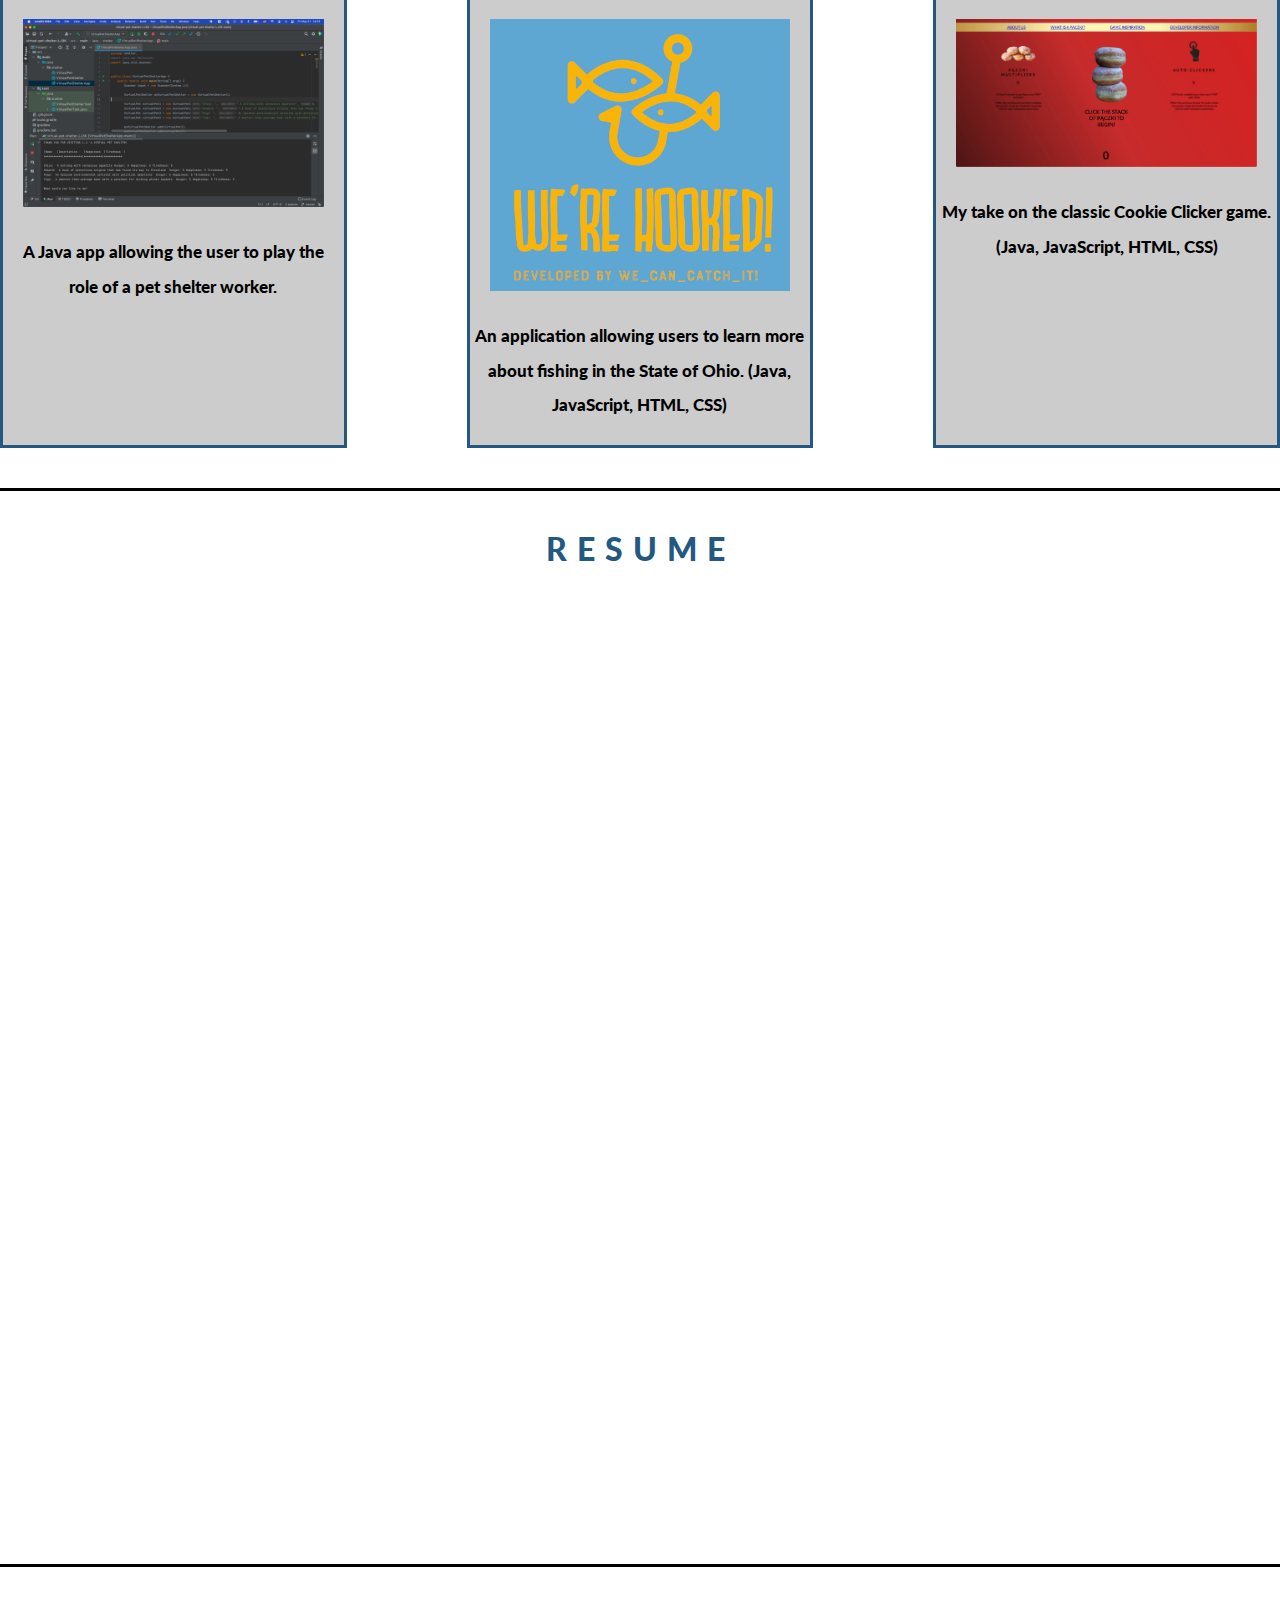
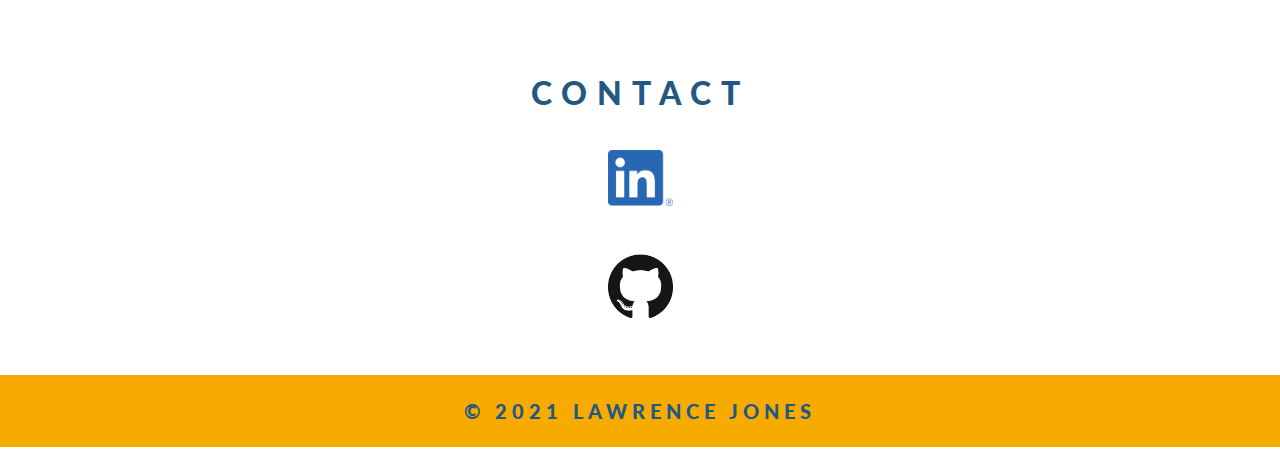
==== commit 198d8284: "updated contacts section" ====
--- a/index.html
+++ b/index.html
@@ -6,6 +6,8 @@
     <meta name="viewport" content="width=device-width, initial-scale=1.0" />
     <title>The Professional Portfolio of Lawrence Jones</title>
     <link rel="stylesheet" type="text/css" href="style.css">
+    <link rel="stylesheet" href="https://cdnjs.cloudflare.com/ajax/libs/font-awesome/4.7.0/css/font-awesome.min.css">
+
   </head>
   <body></body>
 
@@ -59,7 +61,12 @@
   </section>
 
 
-    <section id="contact"><h2>CONTACT</h2></section>
+    <section id="contact"><h2>CONTACT</h2>
+      <div id="contacts">
+    <a href="linkedin.com/in/lawrenceljones"><img src="assets/linked.png" alt=""></a>
+    <a href="https://github.com/LJ3K"><img src="assets/git.png" alt=""></a>
+  </div>
+    </section>
   </main>
 
 
@@ -69,6 +76,7 @@
     <a href="#projects">PROJECTS</a>
     <a href="#resume">RESUME</a>
     <a href="#contact">CONTACT</a>
+    
 
 
   </nav>
--- a/style.css
+++ b/style.css
@@ -201,11 +201,12 @@
 article {
   border: solid;
   margin-top: 2em;
+  
 }
 
 p {
   margin: 1em 0;
-  text-align: center;
+text-align: center;
   line-height: 2em;
 }
 
@@ -220,12 +221,13 @@
   font-weight: 900;
   font-size: 24pt;
   letter-spacing: 10px;
-  color: #235882;
+  color:#235882;
 }
 
 h3 {
   padding-top: 1em;
-  color: #235882;
+  color:#235882;
+ 
 }
 
 #about {
@@ -259,7 +261,7 @@
 
 #myProjects article {
   background: #ccc;
-  padding: 0.25em;
+  padding: .25em;
   border-color: #235882;
 }
 
@@ -267,17 +269,18 @@
   background: #ccc;
   padding: 15px;
   width: 100%;
-  margin-top: 0.5em;
+  margin-top: .5em;
   border-radius: 1%;
   padding-bottom: 2px;
 }
 
 #myProjects h3 {
-  color: #235882;
-}
-
-#myProjects p {
-  font-size: 13pt;
+  color: #235882
+}
+
+#myProjects p{
+font-size: 13pt;
+word-spacing: normal;
 }
 
 #skills {
@@ -296,10 +299,28 @@
   border-bottom: solid;
   border-width: 100%;
   padding-bottom: 2em;
+}
+
+#resume {
+  list-style-type: none;
+  list-style: none;
+  text-align: center;
+  margin: 2.25rem auto;
+  max-width: 80rem;
+  margin-top: 0em;
+  margin-bottom: 1em;
+  font-family: "Lato", sans-serif;
+  font-weight: 900;
+  font-size: 15pt;
+  padding-top: 0em;
+  border-bottom: #000000;
+  border-bottom: solid;
+  border-width: 100%;
+  padding-bottom: 2em;
   word-spacing: 8px;
 }
 
-#resume {
+#skills {
   list-style-type: none;
   list-style: none;
   text-align: center;
@@ -318,7 +339,7 @@
   word-spacing: 8px;
 }
 
-#skills {
+#projects {
   list-style-type: none;
   list-style: none;
   text-align: center;
@@ -337,23 +358,8 @@
   word-spacing: 8px;
 }
 
-#projects {
-  list-style-type: none;
-  list-style: none;
-  text-align: center;
-  margin: 2.25rem auto;
-  max-width: 80rem;
-  margin-top: 0em;
-  margin-bottom: 1em;
-  font-family: "Lato", sans-serif;
-  font-weight: 900;
-  font-size: 15pt;
-  padding-top: 0em;
-  border-bottom: #000000;
-  border-bottom: solid;
-  border-width: 100%;
-  padding-bottom: 2em;
-  word-spacing: 8px;
+#contacts img {
+  width: 22vw;
 }
 
 footer {
@@ -372,3 +378,17 @@
 #resume div {
   padding-top: 2em;
 }
+
+#contact img{
+  width: 65px;
+  display:block;
+  margin-left: auto;
+  margin-right: auto;
+  padding-bottom: 1em;
+  margin-bottom: 2em;
+ 
+}
+
+#contact h2 {
+  padding-bottom: 1em;
+}
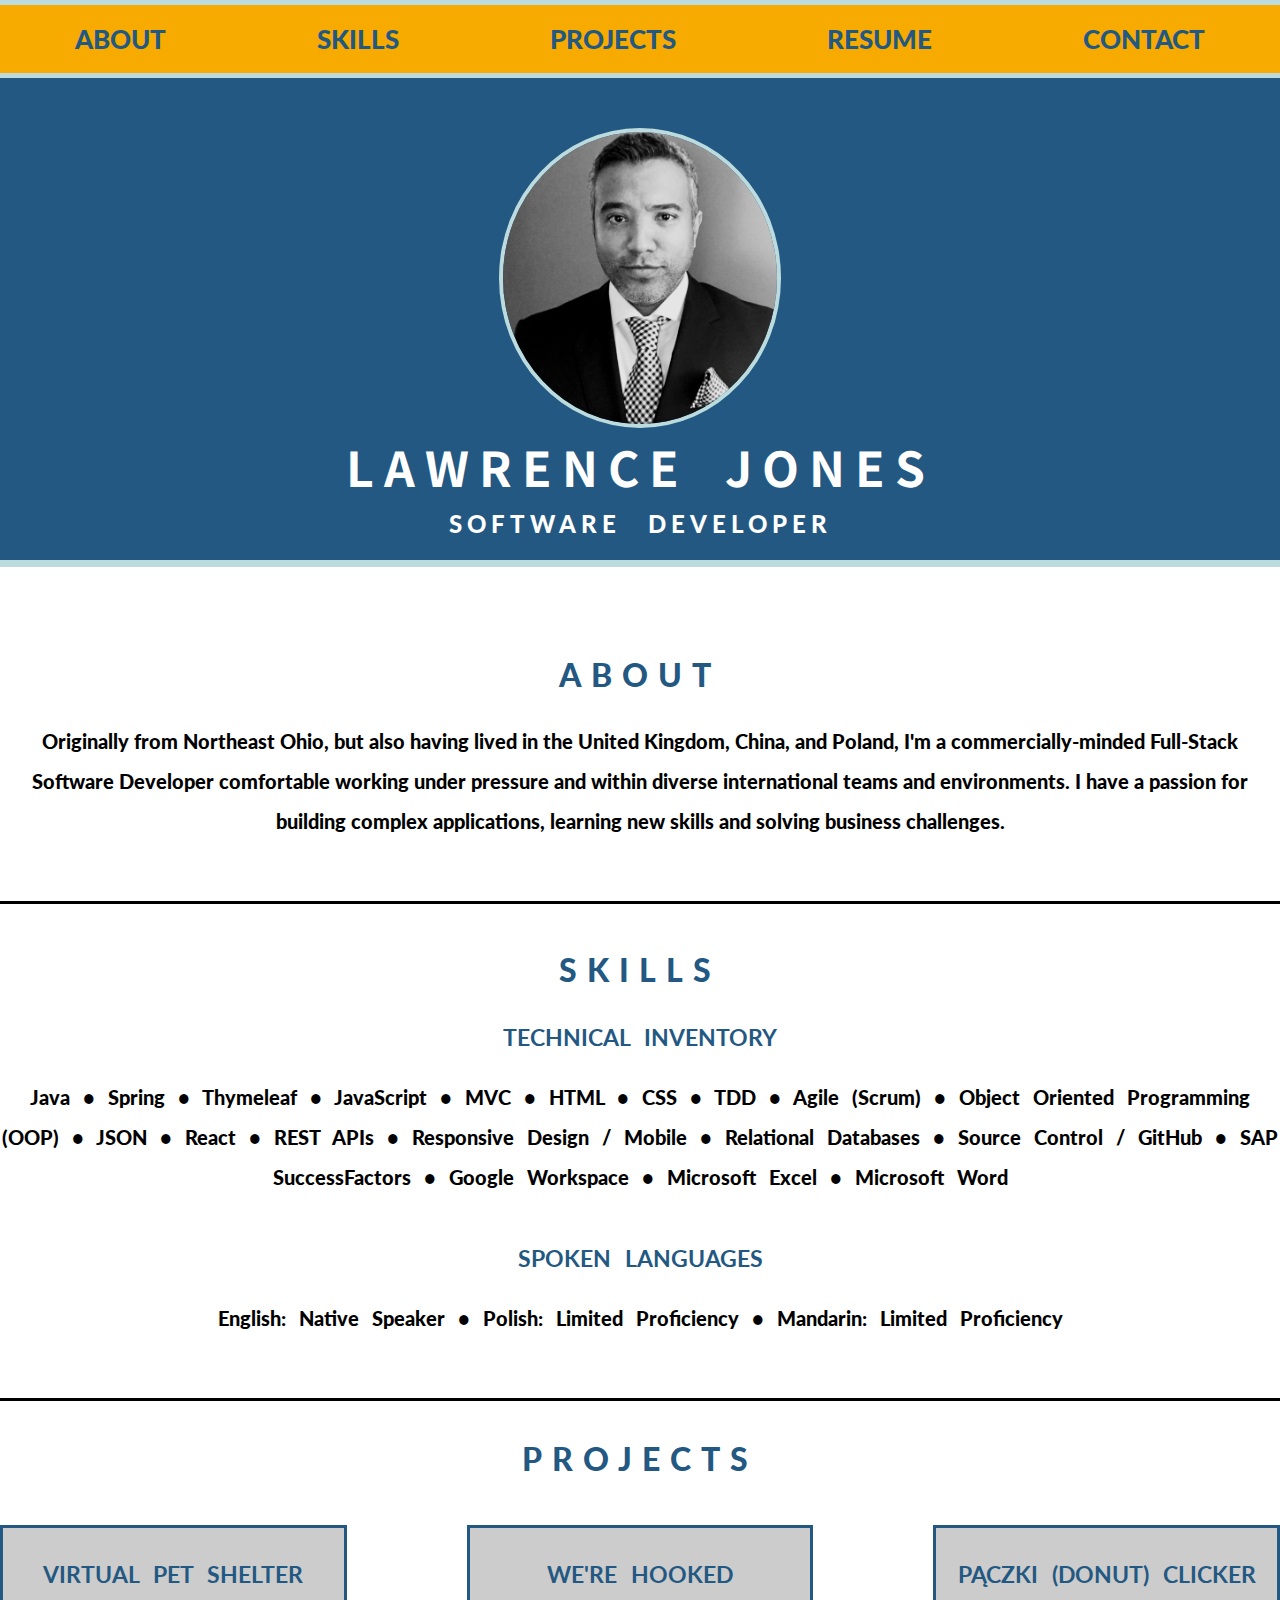
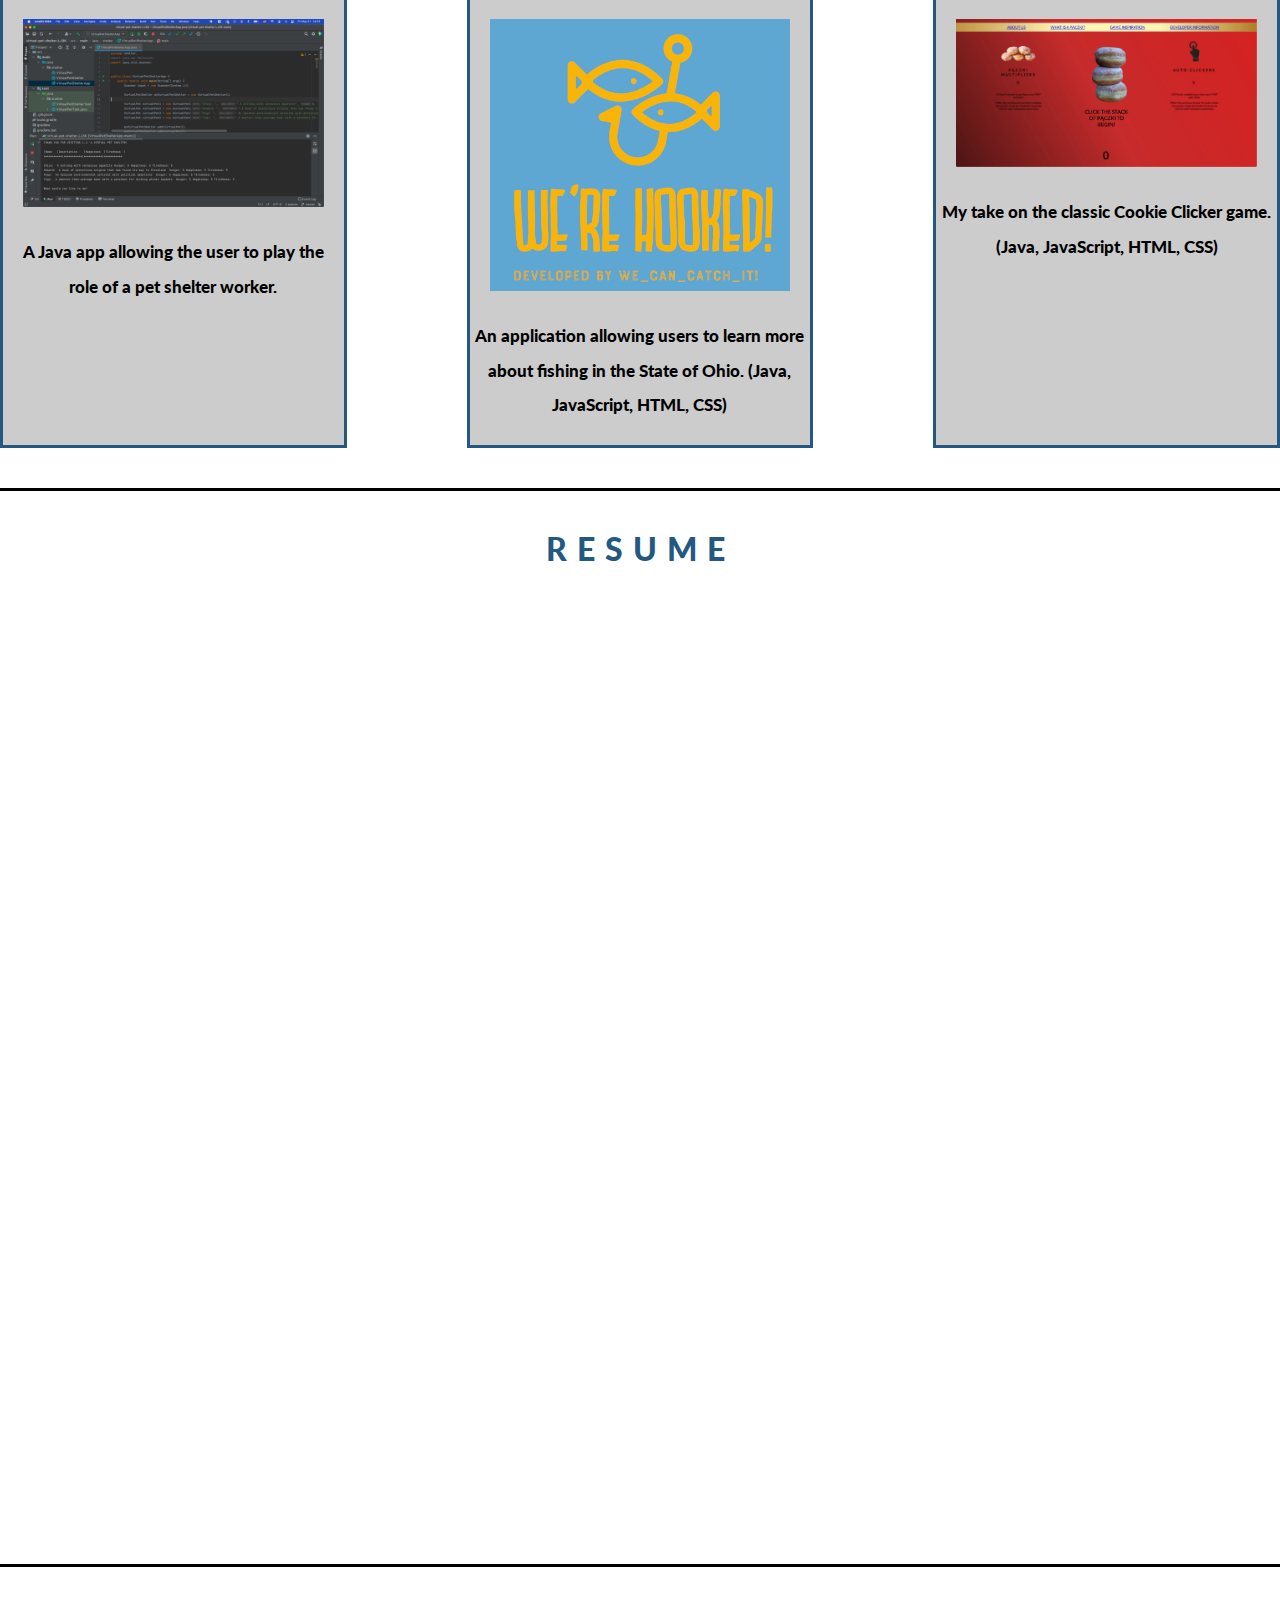
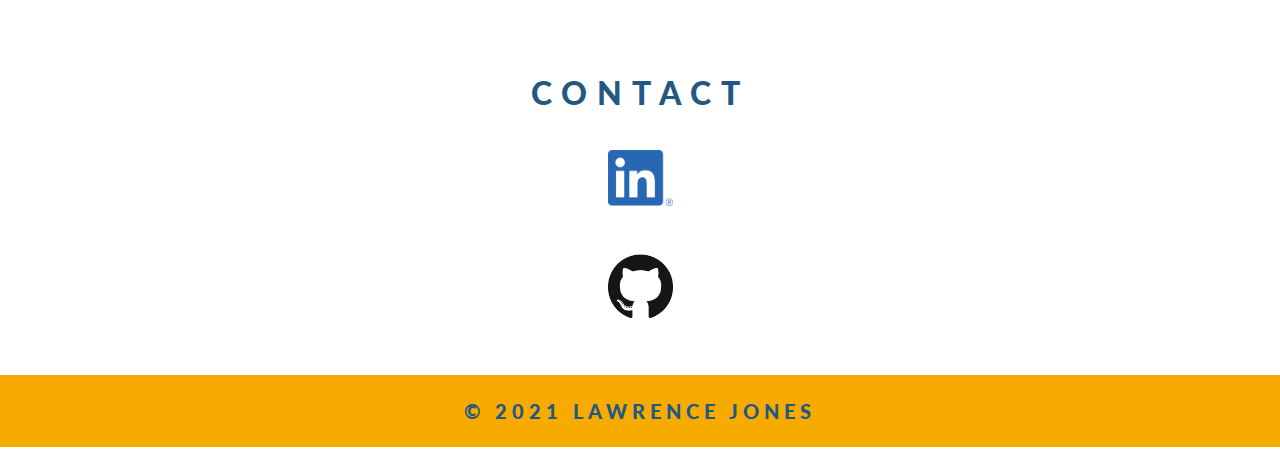
==== commit d515ca12: "new" ====
--- a/index.html
+++ b/index.html
@@ -9,10 +9,55 @@
     <link rel="stylesheet" href="https://cdnjs.cloudflare.com/ajax/libs/font-awesome/4.7.0/css/font-awesome.min.css">
 
   </head>
-  <body></body>
+  <body>
 
+
+    <div id="base-wrapper">
+      <div class="base-container">
+        <div class="topnav">
+          <a href="#about">ABOUT</a>
+          <a href="#skills">SKILLS</a>
+          <a href="#projects">PROJECTS</a>
+          <a href="#resume">RESUME</a>
+          <a href="#contact">CONTACT</a>
+          <a href="javascript:void(0);" class="icon" onclick="myFunction()">
+            <i class="fas fa-bars"></i>
+          </a>
+        </div>
+        <div class="topnav" id="myTopnav">
+          <a href="#about">ABOUT</a>
+          <a href="#skills">SKILLS</a>
+          <a href="#projects">PROJECTS</a>
+          <a href="#resume">RESUME</a>
+          <a href="#contact">CONTACT</a>
+          <a href="javascript:void(0);" class="icon" onclick="myFunction()">
+            <i class="fas fa-bars"></i>
+          </a>
+        </div>
+
+
+
+      <!--   <nav>
+          <a href="#about">ABOUT</a>
+          <a href="#skills">SKILLS</a>
+          <a href="#projects">PROJECTS</a>
+          <a href="#resume">RESUME</a>
+          <a href="#contact">CONTACT</a>
+           -->
+      
+      
+        </nav>
+
+
+
+
+
+
+  
+        <!-- End smartphone / tablet look -->
+        </div>
   <header>
-    <img src="assets/profile-2021.jpg" alt="">
+    <img src="assets/profile-2021.jpg">
     <h1>LAWRENCE JONES</h1>
     <span>SOFTWARE DEVELOPER</span>
   </header>
@@ -34,17 +79,17 @@
     <div id="myProjects">
 <article>
   <h3>VIRTUAL PET SHELTER</h3>
-  <a href="https://github.com/2021-Spring-Part-Time/virtual-pet-shelter-LJ3K"><img src="./assets/virtual-pet-shelter.jpg"></a>
+  <a href="https://github.com/2021-Spring-Part-Time/virtual-pet-shelter-LJ3K"><img src="./assets/virtual-pet-shelter.jpg" style="width:100%;"></a>
   <p>A Java app allowing the user to play the role of a pet shelter worker.</p>
 </article>
 <article>
   <h3>WE'RE HOOKED</h3>
-  <a href="https://github.com/pt-spring-2021-final-projects/were-hooked-repo"><img src="./assets/hooked.png"></a>
+  <a href="https://github.com/pt-spring-2021-final-projects/were-hooked-repo"><img src="./assets/hooked.png" style="width:100%;"></a>
   <p>An application allowing users to learn more about fishing in the State of Ohio. (Java, JavaScript, HTML, CSS)</p>
 </article>
 <article>
   <h3>PĄCZKI (DONUT) CLICKER</h3>
-  <a href="https://github.com/2021-Spring-Part-Time/virtual-pet-shelter-LJ3K"><img src="./assets/clicker.png"></a>
+  <a href="https://github.com/2021-Spring-Part-Time/donut-clicker-LJ3K"><img src="./assets/clicker.png" style="width:100%;"></a>
   <p>My take on the classic Cookie Clicker game. (Java, JavaScript, HTML, CSS)</p>
 </article>
 
@@ -55,7 +100,7 @@
 
     <section id="resume"><h2>RESUME</h2>
           <div>
-              <iframe id="pdf" src="./assets/lawrence.pdf" title="webviewer" frameborder="0" width="800" height="900"></iframe>
+              <iframe id="pdf" src="./assets/lawrencejonesresume.pdf" title="webviewer" frameborder="0" width="800" height="900"></iframe>
           </div>
       </div>
   </section>
@@ -70,17 +115,18 @@
   </main>
 
 
-  <nav>
-    <a href="#about">ABOUT</a>
-    <a href="#skills">SKILLS</a>
-    <a href="#projects">PROJECTS</a>
-    <a href="#resume">RESUME</a>
-    <a href="#contact">CONTACT</a>
-    
-
-
-  </nav>
+      <script>
+        function myFunction() {
+          var x = document.getElementById("myLinks");
+          if (x.style.display === "block") {
+            x.style.display = "none";
+          } else {
+            x.style.display = "block";
+          }
+        }
+        </script>
   <footer>
     &copy; 2021 LAWRENCE JONES
   </footer>
+</body>
 </html>
--- a/style.css
+++ b/style.css
@@ -167,7 +167,7 @@
   }
 }
 
-nav {
+/* nav {
   position: fixed;
   top: 0;
   left: 0;
@@ -191,7 +191,7 @@
 
 nav a:hover {
   background: #648ec9;
-}
+} */
 section {
   margin: 1em 0;
   padding-top: 3em;
@@ -392,3 +392,59 @@
 #contact h2 {
   padding-bottom: 1em;
 }
+
+
+.topnav {
+  position: fixed;
+  top: 0;
+  left: 0;
+  width: 100%;
+  flex-flow: row;
+  background-color: #f7ab00;
+  border-bottom: solid 5px;
+	overflow: hidden;
+	display: flex;
+	justify-content: space-between;
+  border-bottom: solid 5px;
+  border-color: #bcdbde;
+  border-top: solid 5px;
+  border-color: #bcdbde;
+}
+
+
+.topnav #myLinks {
+  display: none;
+}
+
+
+.topnav a {
+  text-decoration: none;
+  color: #235882;
+  padding: 0.5em 1em;
+  font-family: "Lato", sans-serif;
+  font-weight: 900;
+  margin: 0rem auto;
+	text-decoration: none;
+	font-size: 26px;
+	display: flex;
+	flex-direction: column;
+  box-sizing: border-box;
+}
+
+
+.topnav a.icon {
+ display: none;
+}
+
+
+.topnav a:hover {
+  background: #648ec9;
+ 
+}
+
+
+.active {
+  background-color: #1bc989;
+  color: white;
+}
+
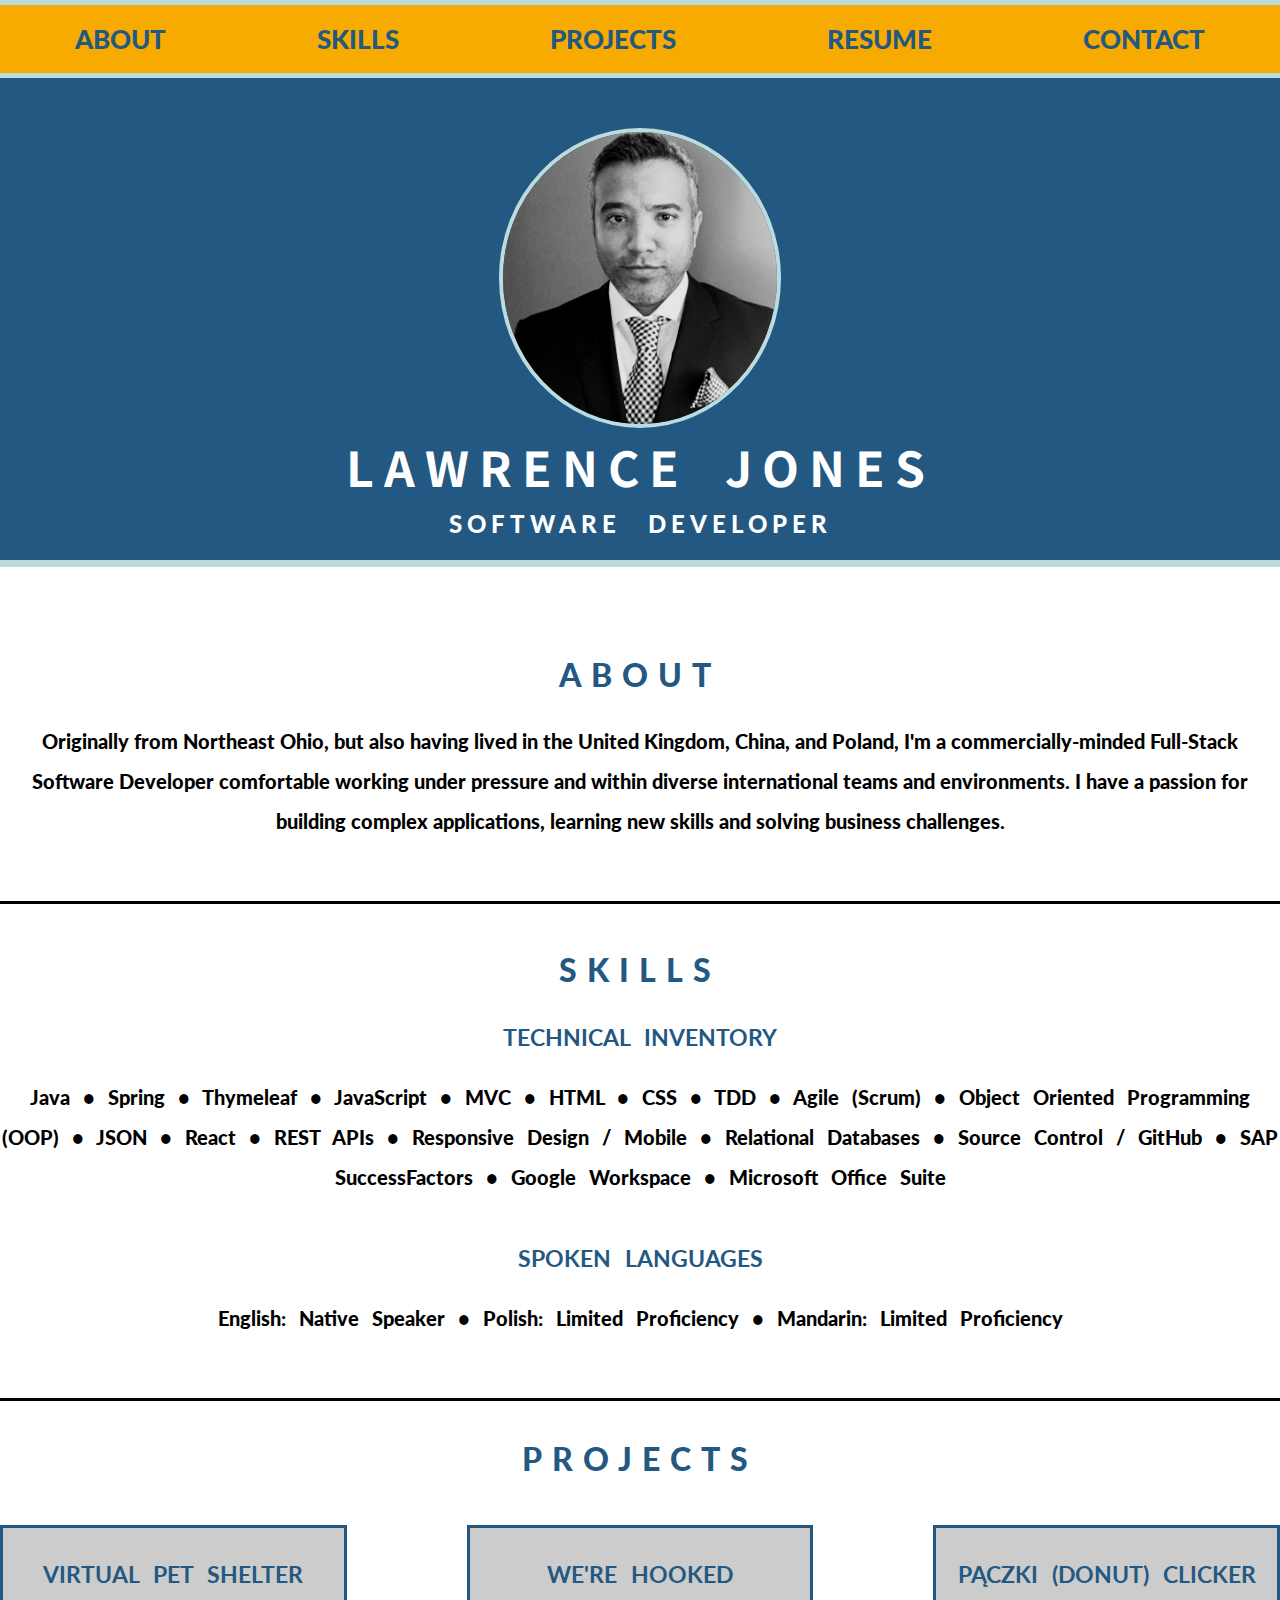
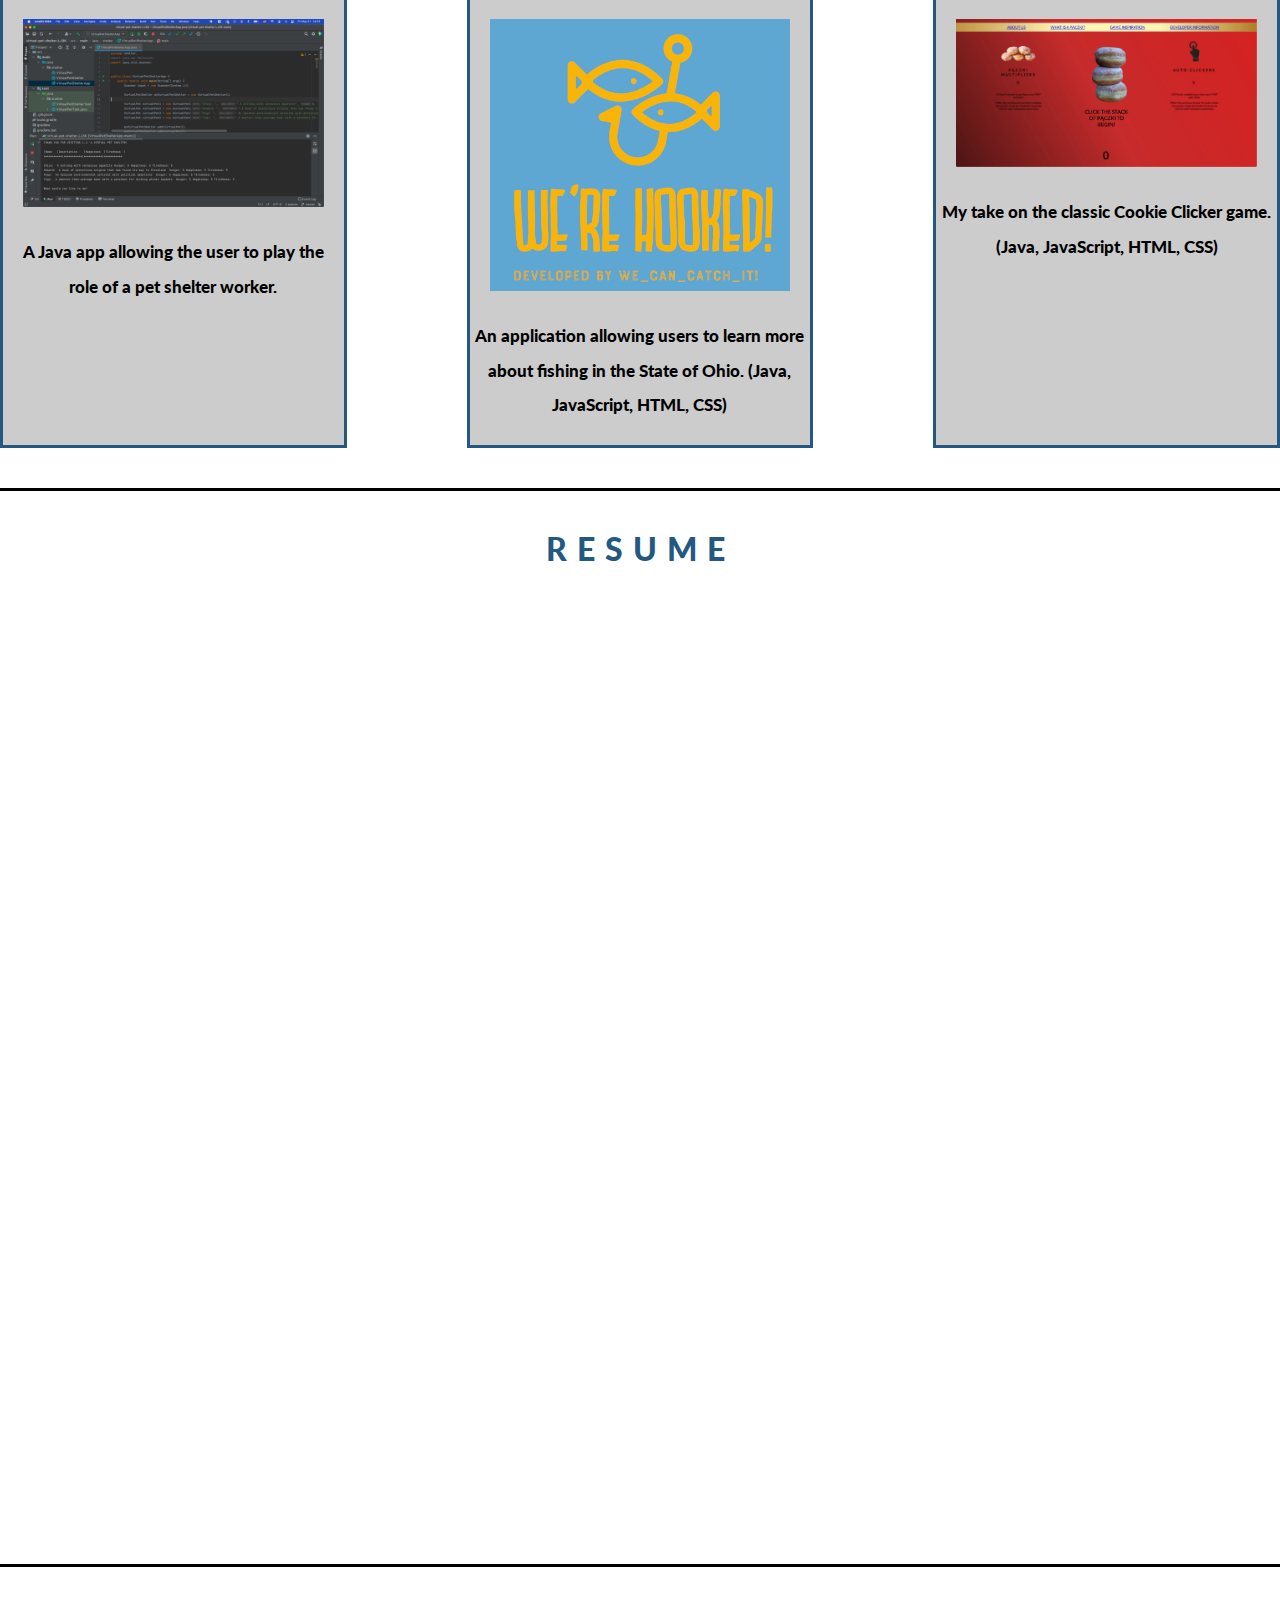
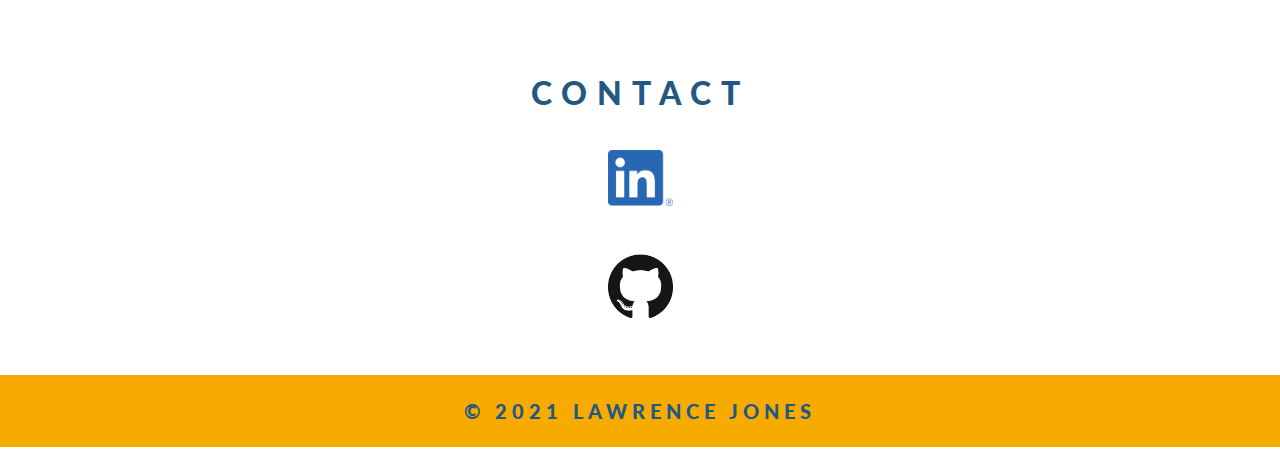
==== commit ad142fed: "updated resume" ====
--- a/index.html
+++ b/index.html
@@ -70,7 +70,7 @@
 
     <section id="skills"><h2>SKILLS</h2>
       <h3>TECHNICAL INVENTORY</h3>
-      <p>Java • Spring • Thymeleaf • JavaScript • MVC • HTML • CSS • TDD • Agile (Scrum) • Object Oriented Programming (OOP) • JSON • React • REST APIs • Responsive Design / Mobile • Relational Databases • Source Control / GitHub • SAP SuccessFactors • Google Workspace • Microsoft Excel • Microsoft Word</p>
+      <p>Java • Spring • Thymeleaf • JavaScript • MVC • HTML • CSS • TDD • Agile (Scrum) • Object Oriented Programming (OOP) • JSON • React • REST APIs • Responsive Design / Mobile • Relational Databases • Source Control / GitHub • SAP SuccessFactors • Google Workspace • Microsoft Office Suite</p>
       <h3>SPOKEN LANGUAGES</h3>
       <p>English: Native Speaker • Polish: Limited Proficiency • Mandarin: Limited Proficiency</p>
     </section>
@@ -100,7 +100,7 @@
 
     <section id="resume"><h2>RESUME</h2>
           <div>
-              <iframe id="pdf" src="./assets/lawrencejonesresume.pdf" title="webviewer" frameborder="0" width="800" height="900"></iframe>
+              <iframe id="pdf" src="./assets/lawrenceresume.pdf" title="webviewer" frameborder="0" width="800" height="900"></iframe>
           </div>
       </div>
   </section>
@@ -108,10 +108,13 @@
 
     <section id="contact"><h2>CONTACT</h2>
       <div id="contacts">
-    <a href="linkedin.com/in/lawrenceljones"><img src="assets/linked.png" alt=""></a>
+    <a href="https://linkedin.com/in/lawrenceljones"><img src="assets/linked.png" alt=""></a>
     <a href="https://github.com/LJ3K"><img src="assets/git.png" alt=""></a>
   </div>
     </section>
+    <button onclick="topFunction()" id="myBtn" title="Go to top">^</button>
+
+
   </main>
 
 
@@ -124,6 +127,25 @@
             x.style.display = "block";
           }
         }
+        //Get the button
+var mybutton = document.getElementById("myBtn");
+
+// When the user scrolls down 20px from the top of the document, show the button
+window.onscroll = function() {scrollFunction()};
+
+function scrollFunction() {
+  if (document.body.scrollTop > 20 || document.documentElement.scrollTop > 20) {
+    mybutton.style.display = "block";
+  } else {
+    mybutton.style.display = "none";
+  }
+}
+
+// When the user clicks on the button, scroll to the top of the document
+function topFunction() {
+  document.body.scrollTop = 0;
+  document.documentElement.scrollTop = 0;
+}
         </script>
   <footer>
     &copy; 2021 LAWRENCE JONES
--- a/style.css
+++ b/style.css
@@ -442,9 +442,23 @@
  
 }
 
-
-.active {
-  background-color: #1bc989;
-  color: white;
-}
-
+#myBtn {
+  display: none; 
+  position: fixed; 
+  bottom: 20px; 
+  right: 30px; 
+  z-index: 99; 
+  border: none; 
+  outline: none; 
+  background-color: #235882;
+  color: white; 
+  cursor: pointer; 
+  padding: 15px; 
+  border-radius: 10px; 
+  font-size: 25px; 
+  font-weight: 900;
+  width: 55px;
+  height: 55px;
+ margin-bottom: .25em;
+}
+
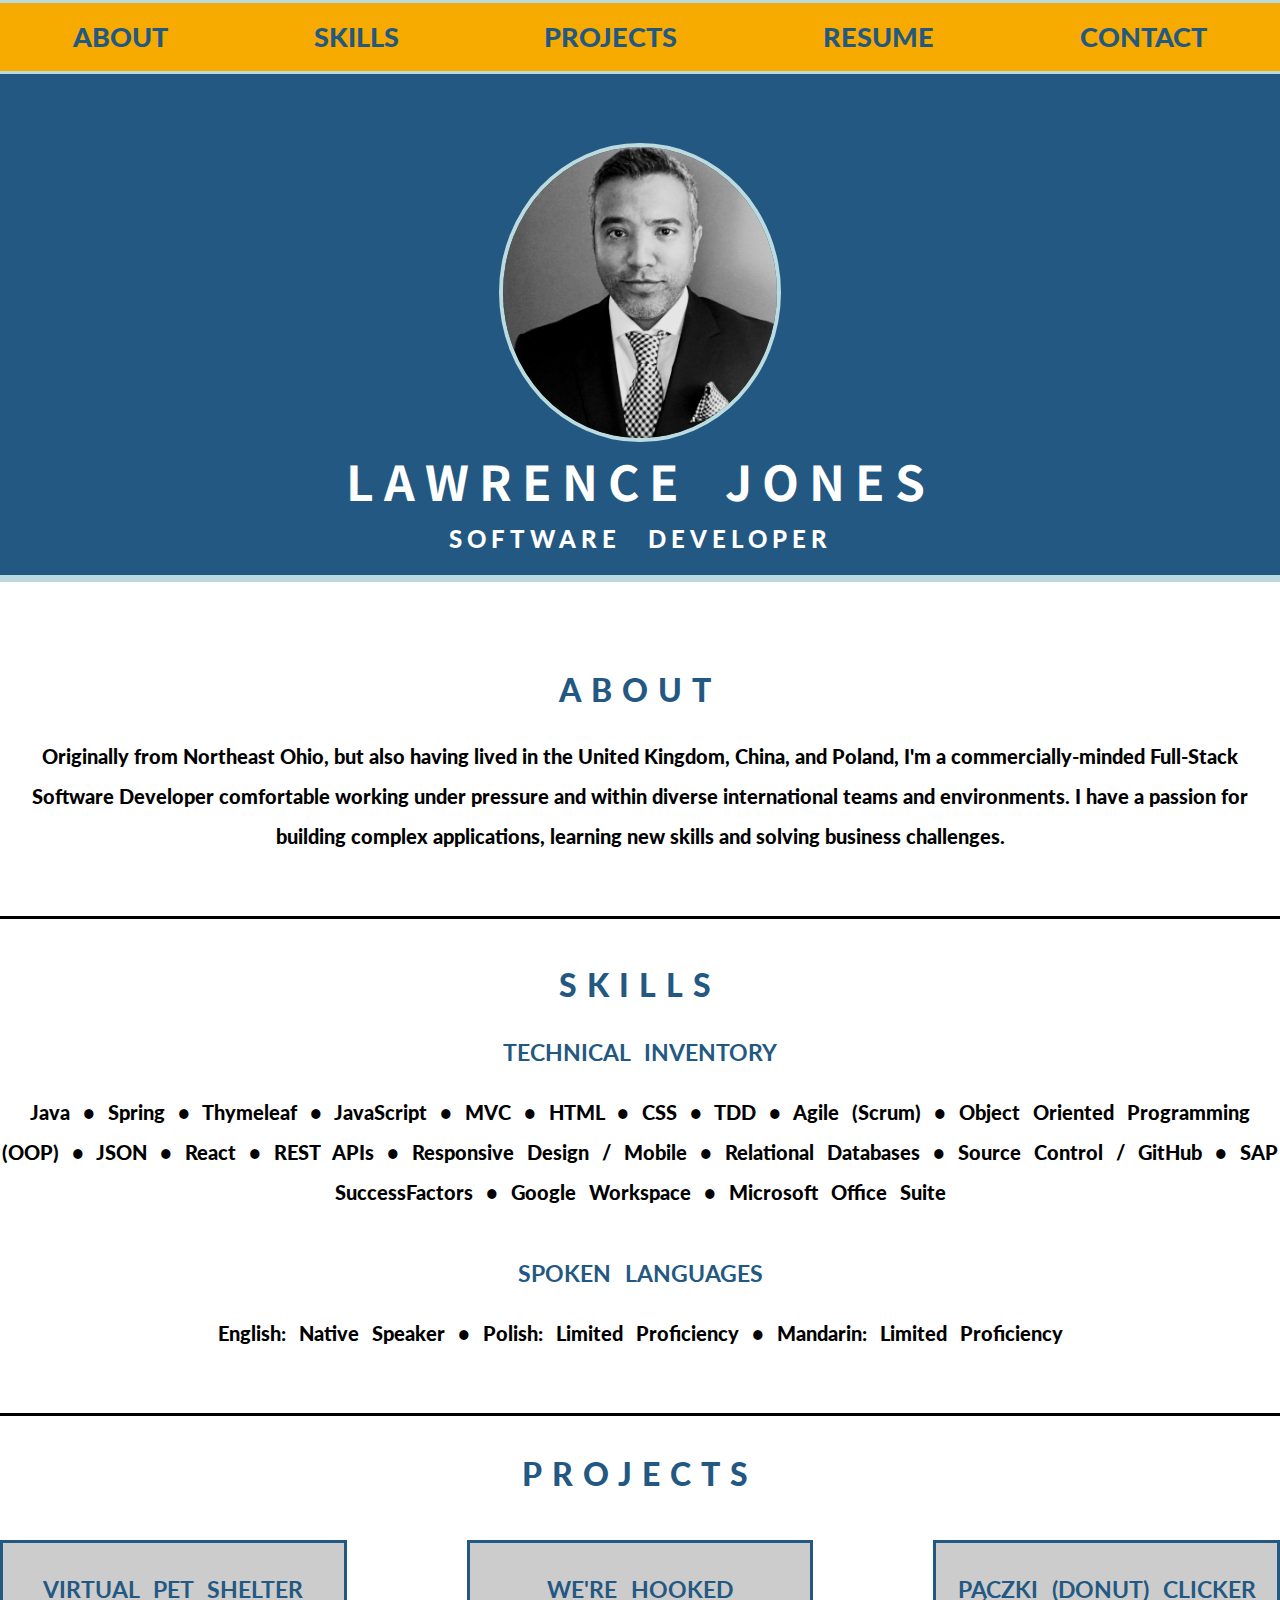
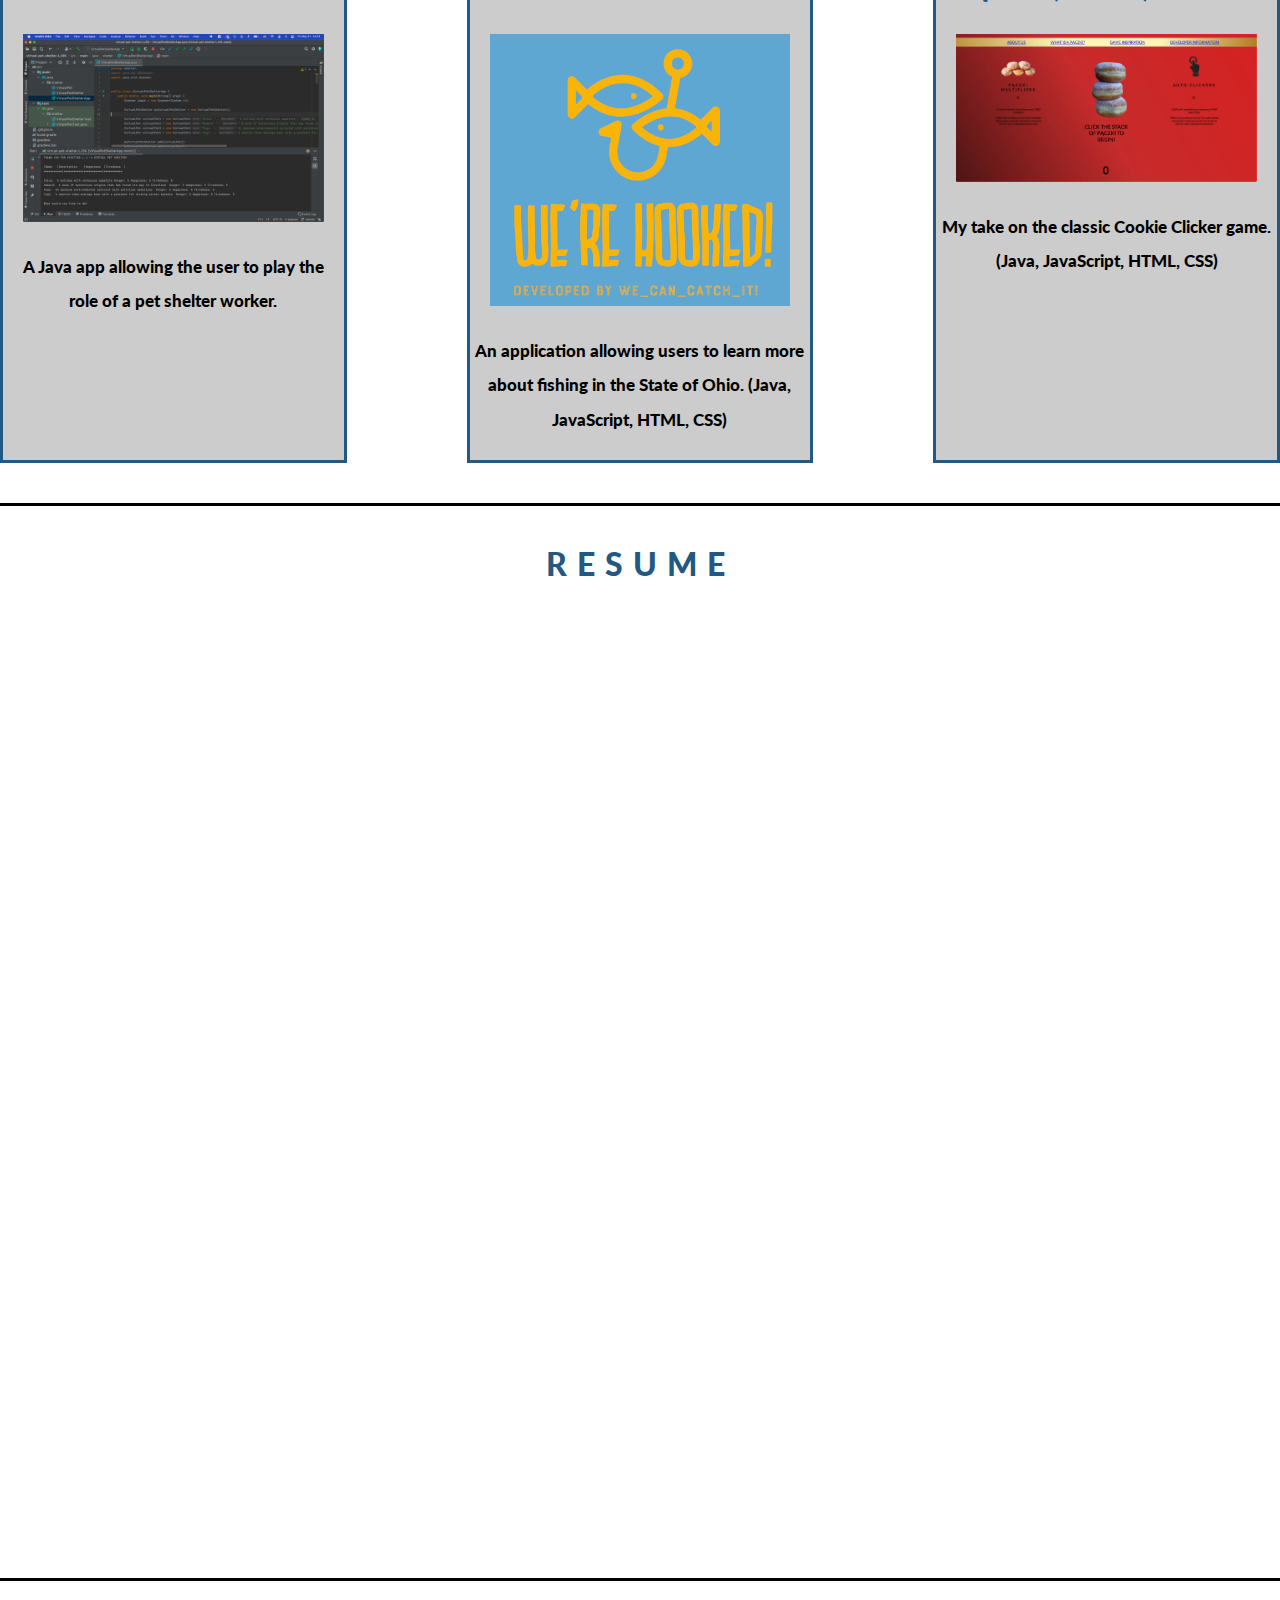
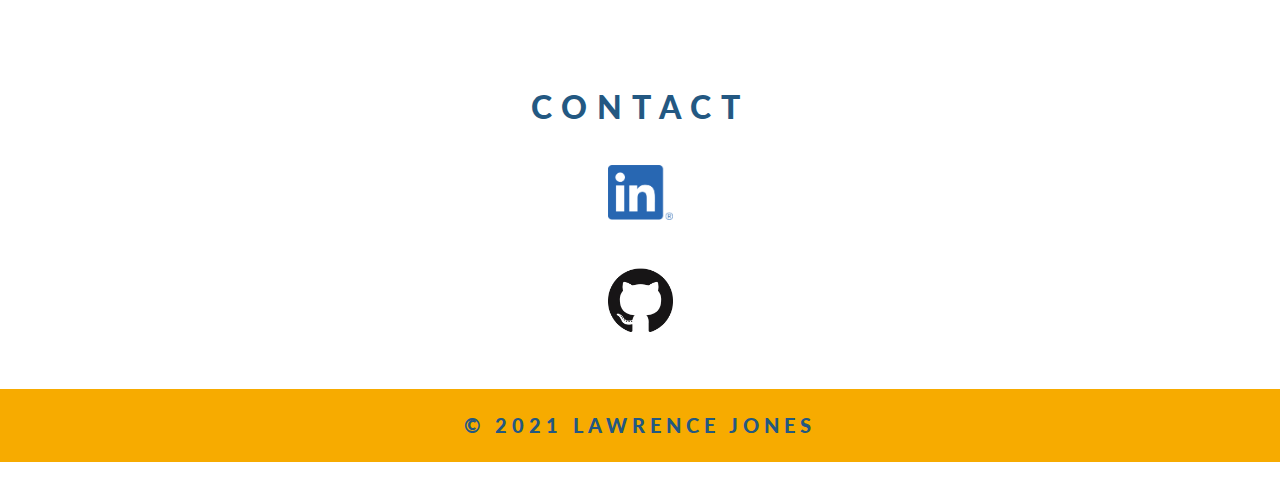
==== commit 437a2fe6: "updates and contiued work on hamburger nav bar" ====
--- a/index.html
+++ b/index.html
@@ -11,51 +11,19 @@
   </head>
   <body>
 
-
-    <div id="base-wrapper">
-      <div class="base-container">
-        <div class="topnav">
+    <div class="topnav" id="myTopnav">
           <a href="#about">ABOUT</a>
           <a href="#skills">SKILLS</a>
           <a href="#projects">PROJECTS</a>
           <a href="#resume">RESUME</a>
           <a href="#contact">CONTACT</a>
           <a href="javascript:void(0);" class="icon" onclick="myFunction()">
-            <i class="fas fa-bars"></i>
-          </a>
-        </div>
-        <div class="topnav" id="myTopnav">
-          <a href="#about">ABOUT</a>
-          <a href="#skills">SKILLS</a>
-          <a href="#projects">PROJECTS</a>
-          <a href="#resume">RESUME</a>
-          <a href="#contact">CONTACT</a>
-          <a href="javascript:void(0);" class="icon" onclick="myFunction()">
-            <i class="fas fa-bars"></i>
+            <i class="fa fa-bars"></i>
           </a>
         </div>
 
-
-
-      <!--   <nav>
-          <a href="#about">ABOUT</a>
-          <a href="#skills">SKILLS</a>
-          <a href="#projects">PROJECTS</a>
-          <a href="#resume">RESUME</a>
-          <a href="#contact">CONTACT</a>
-           -->
-      
-      
-        </nav>
-
-
-
-
-
-
-  
-        <!-- End smartphone / tablet look -->
-        </div>
+       
+    
   <header>
     <img src="assets/profile-2021.jpg">
     <h1>LAWRENCE JONES</h1>
@@ -118,35 +86,7 @@
   </main>
 
 
-      <script>
-        function myFunction() {
-          var x = document.getElementById("myLinks");
-          if (x.style.display === "block") {
-            x.style.display = "none";
-          } else {
-            x.style.display = "block";
-          }
-        }
-        //Get the button
-var mybutton = document.getElementById("myBtn");
-
-// When the user scrolls down 20px from the top of the document, show the button
-window.onscroll = function() {scrollFunction()};
-
-function scrollFunction() {
-  if (document.body.scrollTop > 20 || document.documentElement.scrollTop > 20) {
-    mybutton.style.display = "block";
-  } else {
-    mybutton.style.display = "none";
-  }
-}
-
-// When the user clicks on the button, scroll to the top of the document
-function topFunction() {
-  document.body.scrollTop = 0;
-  document.documentElement.scrollTop = 0;
-}
-        </script>
+  <script src="./style.js"></script>
   <footer>
     &copy; 2021 LAWRENCE JONES
   </footer>
--- a/style.css
+++ b/style.css
@@ -10,7 +10,7 @@
 
 html {
   font-size: 16px;
-  padding-top: em;
+  padding-top: 0em;
 }
 
 header,
@@ -38,7 +38,7 @@
   border: solid;
   border-color: #bcdbde;
   border-radius: 50%;
-  margin-top: 4em;
+  margin-top: 5px;
   border-width: 4px;
 }
 
@@ -115,83 +115,6 @@
   letter-spacing: 5px;
 }
 
-header span {
-  animation: fadeIn ease 10s;
-  -webkit-animation: fadeIn ease 10s;
-  -moz-animation: fadeIn ease 10s;
-  -o-animation: fadeIn ease 10s;
-  -ms-animation: fadeIn ease 10s;
-}
-@keyframes fadeIn {
-  0% {
-    opacity: 0;
-  }
-  100% {
-    opacity: 1;
-  }
-}
-
-@-moz-keyframes fadeIn {
-  0% {
-    opacity: 0;
-  }
-  100% {
-    opacity: 1;
-  }
-}
-
-@-webkit-keyframes fadeIn {
-  0% {
-    opacity: 0;
-  }
-  100% {
-    opacity: 1;
-  }
-}
-
-@-o-keyframes fadeIn {
-  0% {
-    opacity: 0;
-  }
-  100% {
-    opacity: 1;
-  }
-}
-
-@-ms-keyframes fadeIn {
-  0% {
-    opacity: 0;
-  }
-  100% {
-    opacity: 1;
-  }
-}
-
-/* nav {
-  position: fixed;
-  top: 0;
-  left: 0;
-  width: 100%;
-  display: flex;
-  flex-flow: row;
-  background-color: #f7ab00;
-  justify-content: center;
-  border-bottom: solid 5px;
-  border-color: #bcdbde;
-}
-
-nav a {
-  text-decoration: none;
-  color: #235882;
-  padding: 0.5em 2em;
-  font-family: "Lato", sans-serif;
-  font-size: 22pt;
-  font-weight: 900;
-}
-
-nav a:hover {
-  background: #648ec9;
-} */
 section {
   margin: 1em 0;
   padding-top: 3em;
@@ -393,53 +316,61 @@
   padding-bottom: 1em;
 }
 
-
 .topnav {
-  position: fixed;
-  top: 0;
-  left: 0;
-  width: 100%;
-  flex-flow: row;
-  background-color: #f7ab00;
-  border-bottom: solid 5px;
+	border-top: solid 3px #bcdbde;
+	border-bottom: solid 3px #bcdbde;
 	overflow: hidden;
 	display: flex;
 	justify-content: space-between;
-  border-bottom: solid 5px;
-  border-color: #bcdbde;
-  border-top: solid 5px;
-  border-color: #bcdbde;
-}
-
-
-.topnav #myLinks {
-  display: none;
-}
-
+  background-color: #f7ab00;
+  font-family: "Lato", sans-serif;
+}
 
 .topnav a {
-  text-decoration: none;
-  color: #235882;
-  padding: 0.5em 1em;
-  font-family: "Lato", sans-serif;
-  font-weight: 900;
-  margin: 0rem auto;
+	margin: 0rem auto;
+	color: #235882;
+	text-align: center;
+	padding: 12px 16px;
 	text-decoration: none;
-	font-size: 26px;
-	display: flex;
-	flex-direction: column;
-  box-sizing: border-box;
-}
-
-
-.topnav a.icon {
- display: none;
-}
-
+	font-size: 27px;
+  font-weight: 900;
+	display: block;
+}
+
+.topnav a.active {
+  background-color: #04AA6D;
+  color: white;
+}
+
+.topnav .icon {
+	display: none;
+}
 
 .topnav a:hover {
-  background: #648ec9;
- 
+  background-color: #235882;
+  color: rgb(255, 255, 255);
+}
+
+@media screen and (max-width: 600px) {
+  .topnav a:not(:first-child) {display: none;}
+  .topnav a.icon {
+    float: right;
+    display: block;
+  }
+}
+
+@media screen and (max-width: 600px) {
+  .topnav.responsive {position: relative;}
+  .topnav.responsive a.icon {
+    position: absolute;
+    right: 0;
+    top: 0;
+  }
+  .topnav.responsive a {
+    float: none;
+    display: block;
+    text-align: left;
+  }
 }
 
 #myBtn {
